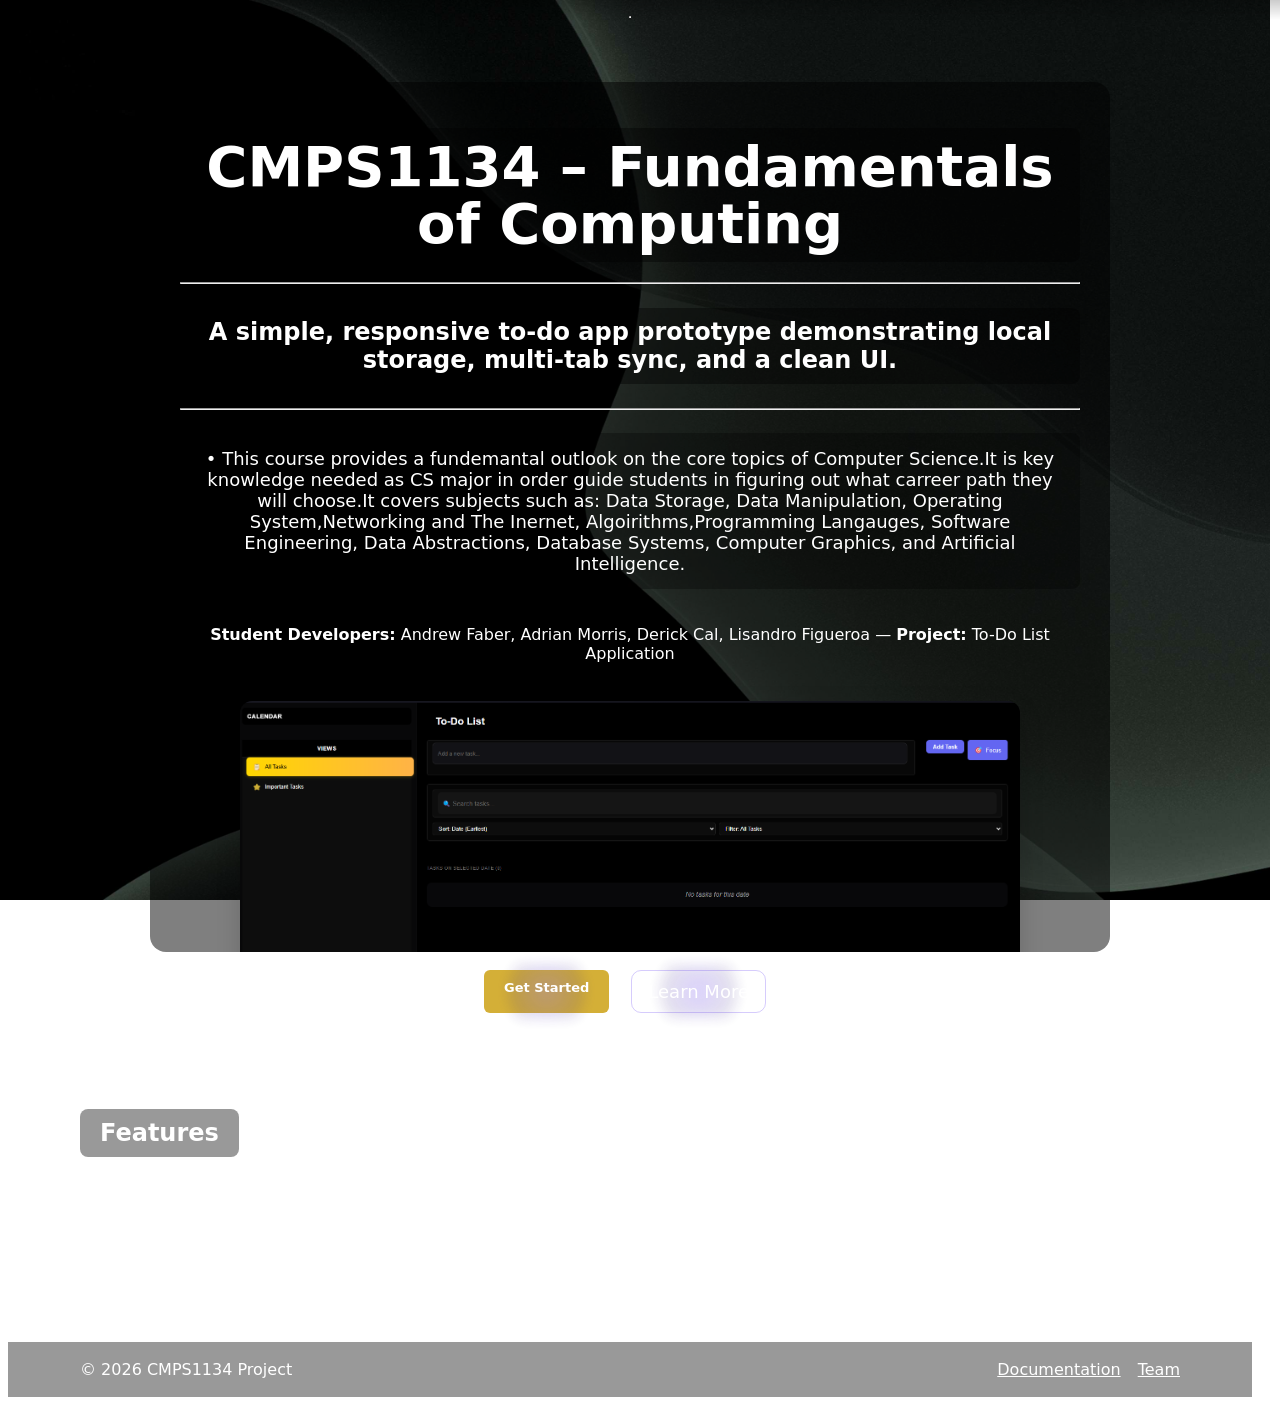
==== index.html @ 22139f08 "Add files via upload" ====
<!DOCTYPE html>
<html lang="en">
<head>
  <meta charset="UTF-8">
  <meta name="viewport" content="width=device-width, initial-scale=1.0">
  <title>CMPS1134 Final Project</title>
  <link rel="icon" href="/image/download.jpeg" type="image/icon-x">
  <link rel="stylesheet" href="css/style.css">
  <meta name="description" content="To-Do List application project — clean, responsive site layout">
</head>
<body class="page-with-footer">
  <div class="nav-trigger"></div>
  <nav>
    <a href="index.html">Home</a>
    <a href="html/team.html">Team</a>
    <a href="html/videos.html">Videos</a>
    <a href="html/docs.html">Documentation</a>
    <a href="html/todo.html">Todo List</a>
  </nav>
  <hr>

  <main>
    <section class="hero">
      <div class="hero-inner">
        <h1 class="hero-title">CMPS1134 – Fundamentals of Computing</h1><hr>
        <h2>A simple, responsive to-do app prototype demonstrating local storage, multi-tab sync, and a clean UI.</h2><hr>
        <p class="lead">
• This course provides a fundemantal outlook on the core topics of Computer Science.It is key knowledge needed as CS major in order guide students in figuring out what carreer path they will choose.It covers subjects such as: Data Storage, Data Manipulation, Operating System,Networking and The Inernet, Algoirithms,Programming Langauges, Software Engineering, Data Abstractions, Database Systems, Computer Graphics, and Artificial Intelligence.
</p>
      
        <p style="margin-top:18px;"><strong>Student Developers:</strong> Andrew Faber, Adrian Morris, Derick Cal, Lisandro
Figueroa  — <strong>Project:</strong> To-Do List Application</p>
        <img src="image/todolist.png" alt="App screenshot" class="rounded-xl drop-shadow-md" style="max-width:780px; width:90%; margin-top:22px;"/>
      </div>

      <div class="hero-ctas">
          <a href="html/todo.html" class="btn btn-primary btn-lg">Get Started</a>
          <a href="html/docs.html" class="btn btn-ghost btn-lg">Learn More</a>
        </div>
    </section>

    <section class="features">
      <div class="container-wide">
        <h2>Features</h2>
        <div class="feature-grid">
          <div class="feature">
            <h3>Persistent tasks</h3>
            <p>Tasks save locally so they stay after refresh.</p>
          </div>
          <div class="feature">
            <h3>Multi-tab sync</h3>
            <p>Changes propagate across open tabs instantly.</p>
          </div>
          <div class="feature">
            <h3>Accessible UI</h3>
            <p>Keyboard-friendly controls and clear contrast.</p>
          </div>
        </div>
      </div>
    </section>
  </main>

  <footer class="site-footer">
    <div class="container-wide footer-inner">
      <div>© <span id="year"></span> CMPS1134 Project</div>
      <div class="footer-links">
        <a href="html/docs.html">Documentation</a>
        <a href="html/team.html">Team</a>
      </div>
    </div>
  </footer>

  <script src="js/script.js"></script>
</body>
</html>
---- css/style.css ----
/* Completely hide Flatpickr month dropdown for calendar header */
.flatpickr-current-month .flatpickr-monthDropdown-months {
  display: none !important;
}
/* Hide Flatpickr month/year dropdown arrow for cleaner calendar header */
.flatpickr-current-month .flatpickr-monthDropdown-months:after,
.flatpickr-current-month .flatpickr-monthDropdown-months:before,
.flatpickr-current-month .flatpickr-monthDropdown-months svg,
.flatpickr-current-month .flatpickr-monthDropdown-months .arrowUp,
.flatpickr-current-month .flatpickr-monthDropdown-months .arrowDown {
  display: none !important;
}
@import url('https://fonts.googleapis.com/css2?family=Inter:wght@400;500;600&display=swap');

:root {
  --bg-dark: rgba(0,0,0,0.78);
  --bg-darker: rgba(10,10,10,0.62);
  --text-primary: #ffffff;
  --text-secondary: #666666;
  --accent-blue: #0037ff;
  --border-color: #222222;
  --hover-bg: rgba(255, 255, 255, 0.05);
  --accent-gold: linear-gradient(90deg, #ffd700, #ffb347);
}

/* Page background: use the project image if present. Relative path adjusted for CSS folder location */
body {
  background-image: url('../image/websitebg.jpg');
  background-size: cover;
  background-position: center center;
  background-repeat: no-repeat;
  background-attachment: fixed;
}

/* Utility: pages that include a footer should stretch so the footer sits at the bottom */
.page-with-footer {
  display: flex;
  flex-direction: column;
  min-height: 100vh;
}
.page-with-footer main {
  flex: 1 0 auto;
}
.page-with-footer .site-footer {
  margin-top: auto;
}

body {
    font-family: 'Inter', system-ui, -apple-system, BlinkMacSystemFont, 'Segoe UI', Roboto, sans-serif;
}

/* Scoped Flatpickr day rules (moved out of nested body block) */
.todo-app-scope .flatpickr-day {
  box-sizing: border-box !important;
  width: 100% !important;
  min-height: 44px !important;
  padding: 0 !important;
  font-size: 14px !important;
  color: #fff !important;
  background: transparent !important;
  border: none !important;
  border-radius: 8px !important;
  display: inline-flex !important;
  align-items: center !important;
  justify-content: center !important;
  transition: transform 0.12s ease, background-color 0.12s ease, box-shadow 0.12s ease;
}

.todo-app-scope .flatpickr-day:hover:not(.selected):not(.disabled) {
  background: rgba(255,255,255,0.02) !important;
  transform: translateY(-2px) !important;
}

.todo-app-scope .flatpickr-day.selected {
  background: linear-gradient(90deg,#4F46E5,#6366F1) !important;
  color: #fff !important;
  font-weight: 700 !important;
  box-shadow: 0 8px 24px rgba(79,70,229,0.18) !important;
}

.todo-app-scope .flatpickr-day.today {
  border: 1px solid rgba(255,190,60,0.16) !important;
  background: rgba(255,183,25,0.03) !important;
}

.todo-app-scope .flatpickr-day.today:hover {
  background: rgba(255,183,25,0.06) !important;
}

.todo-app-scope .flatpickr-day.prevMonthDay,
.todo-app-scope .flatpickr-day.nextMonthDay {
  color: #7a7a7a !important;
  opacity: 0.55 !important;
}

.todo-app-scope .flatpickr-day.disabled {
  color: var(--text-secondary) !important;
  opacity: 0.32 !important;
  cursor: not-allowed !important;
}

nav a {
  color: white;
  text-decoration: none;
  font-weight: 600;
  padding: 10px 20px;
  position: relative;
  transition: all 0.3s ease;
  border-radius: 8px;
  background: rgba(255, 255, 255, 0.05);
}

nav a:hover {
  background: rgba(255, 255, 255, 0.1);
  transform: translateY(-2px);
}

nav a.active {
  background: linear-gradient(45deg, #ffd700, #ffb347);
  color: #000;
}

/* Adjust main content to account for fixed nav */
.todo-app-scope .app {
  margin-top: 70px;
}

nav a:hover {
  transform: translateY(-2px);
}

h1, h2 {
  margin: 16px 0;
  color: white;
  padding: 10px 20px;
  background: rgba(0, 0, 0, 0.4);
  border-radius: 8px;
  display: inline-block;
}

.container {
    background-color: rgba(13, 13, 17, 0.95);
    padding: 24px 28px;
    border-radius: 12px;
    border: 1px solid rgba(255, 255, 255, 0.1);
    backdrop-filter: blur(10px);
    width: 90%;
    max-width: 800px;
    margin: 28px auto;
    text-align: center;
    box-shadow: 0 8px 32px rgba(0, 0, 0, 0.3);
}

.hero-inner {
  background-color: rgba(0, 0, 0, 0.5);
  padding: 30px;
  border-radius: 16px;
  margin: 20px auto;
  max-width: 900px;
}

.lead {
  background-color: rgba(0, 0, 0, 0.3);
  padding: 15px 20px;
  border-radius: 8px;
  margin: 15px 0;
  display: inline-block;
}

.feature {
  background-color: rgba(0, 0, 0, 0.4);
  padding: 20px;
  border-radius: 10px;
  border: 1px solid rgba(255, 255, 255, 0.1);
}

footer {
  background-color: rgba(0, 0, 0, 0.4);
  padding: 15px 0;
  margin-top: 30px;
}

/* Documentation Page Button Styles */
.docs-links {
  display: flex;
  flex-direction: column;
  gap: 12px;
  max-width: 500px;
  margin: 30px auto;
}

.coming-soon-button {
  background: linear-gradient(135deg, #6366f1 0%, #8b5cf6 100%);
  color: #fff;
  padding: 12px 24px;
  border: none;
  border-radius: 8px;
  font-size: 1.05rem;
  font-weight: 600;
  cursor: not-allowed;
  transition: all 0.3s ease;
  opacity: 0.6;
  display: flex;
  align-items: center;
  justify-content: center;
  gap: 12px;
  text-align: center;
  box-shadow: 0 4px 12px rgba(99, 102, 241, 0.2);
}

.coming-soon-button:disabled {
  opacity: 0.6;
}

.github-link-button {
  background: linear-gradient(135deg, #6366f1 0%, #8b5cf6 100%);
  color: #fff;
  padding: 12px 24px;
  border: none;
  border-radius: 8px;
  font-size: 1.05rem;
  font-weight: 600;
  cursor: pointer;
  transition: all 0.3s ease;
  display: flex;
  align-items: center;
  justify-content: center;
  gap: 12px;
  text-align: center;
  text-decoration: none;
  box-shadow: 0 4px 12px rgba(99, 102, 241, 0.2);
}

.github-link-button:hover {
  transform: translateY(-2px);
  box-shadow: 0 8px 20px rgba(99, 102, 241, 0.4);
  background: linear-gradient(135deg, #5558e3 0%, #7b4be3 100%);
}

.github-link-button:active {
  transform: translateY(0);
}

/* Layout: header / hero / features / footer similar to Wix style */
.site-header { background: transparent; padding: 18px 12px; }
.header-inner { max-width: 1100px; margin: 0 auto; display:flex; align-items:center; gap:18px; }
.logo { font-weight:800; font-size:20px; color:var(--text-primary); }
.main-nav { margin-left: auto; }
.main-nav a { margin: 0 12px; color:var(--text-primary); text-decoration:none; }
.header-cta { margin-left: 18px; }

.hero { padding: 56px 12px; text-align:center; }
.hero-inner { max-width: 900px; margin: 0 auto; }
.hero h1 { font-size: 56px; line-height:1.02; margin-bottom: 12px; color:var(--text-primary); font-weight:800; }
.hero .lead { font-size:18px; color:var(--text-primary); margin-bottom:18px; }
.hero-ctas .btn { margin-right:10px; }

/* Fastodo-like hero CTA styles */
.hero-ctas { margin-top: 18px; display:flex; gap:12px; justify-content:center; flex-wrap:wrap; }
.btn-lg { padding: 14px 20px; font-size:18px; border-radius:12px; }
.rounded-xl { border-radius: 12px; }
.drop-shadow-md { box-shadow: 0 8px 24px rgba(0,0,0,0.16); }

.container-wide { max-width:1100px; margin: 0 auto; padding: 0 12px; }
.features { padding: 24px 0 48px 0; }
.feature-grid { display:grid; grid-template-columns: repeat(auto-fit, minmax(220px,1fr)); gap:18px; margin-top:18px; }
.feature { background: rgba(255,255,255,0.02); padding:18px; border:1px solid var(--ash); border-radius:10px; }
.feature h3 { margin:0 0 8px 0; color:var(--text-primary); }
.feature p { margin:0; color:var(--text-primary); }

.about { padding: 0 0 48px 0; }

.site-footer { border-top:1px solid var(--ash); padding:18px 0; margin-top:34px; }
.footer-inner { max-width:1100px; margin:0 auto; display:flex; justify-content:space-between; align-items:center; padding: 0 12px; color:var(--text-primary); }
.footer-links a { color:var(--text-primary); margin-left:12px; }

/* Buttons */
.btn { display:inline-block; padding:10px 16px; border-radius:10px; text-decoration:none; position:relative; isolation:isolate; }
.btn-primary { background: var(--accent-1, #8b6ef5); color: #0f0f14; box-shadow: 0 0 0 0 rgba(139,110,245,0.45); border: 1px solid rgba(139,110,245,0.35); }
.btn-ghost { background:transparent; color:var(--text-0); border:1px solid rgba(139,110,245,0.35); }

/* Circular glow for primary .btn elements only (avoid applying to every <button>) */
.btn::before {
  content: '';
  position: absolute;
  inset: -6px;
  border-radius: 999px;
  background: radial-gradient(60px 60px at center, rgba(139,110,245,0.35), rgba(59,42,122,0.15) 60%, transparent 70%);
  filter: blur(6px);
  opacity: 0.9;
  z-index: -1;
  pointer-events: none;
}

/* Hover/focus intensify glow and adjust bg */
.btn:hover, .btn:focus, button:hover, button:focus {
  box-shadow: 0 0 0 2px rgba(139,110,245,0.25), 0 10px 24px rgba(59,42,122,0.35);
}
.btn-primary:hover, .btn-primary:focus { background: var(--accent-0, #6b4fd3); color: #fff; }

/* Base <button> element styling (global buttons) */
button {
  padding: 10px 16px;
  margin-left: 10px;
  border: 1px solid rgba(139,110,245,0.35);
  background-color: var(--accent-1, #8b6ef5);
  color: #0f0f14;
  border-radius: 10px;
  cursor: pointer;
  transition: background 0.2s ease, transform 120ms ease, box-shadow 0.2s ease;
}

button:hover { background-color: var(--accent-0, #6b4fd3); color:#fff; }
button:active { transform: translateY(1px); }

@media (max-width:600px) {
  .hero h1 { font-size:28px; }
  .header-inner { flex-wrap:wrap; }
  .main-nav { order:3; width:100%; text-align:center; margin-top:12px; }
  .header-cta { order:2; margin-left:0; }
}

.input-section {
  display: flex;
  justify-content: center;
  margin-bottom: 18px;
}

input[type="text"], input[type="search"] {
  width: 70%;
  padding: 10px;
  border: 1px solid var(--ash);
  border-radius: 8px;
  font-size: 15px;
  background: rgba(255,255,255,0.03);
  color: var(--text-primary);
}

button {
  padding: 10px 14px;
  margin-left: 10px;
  border: none;
  background-color: #2575fc;
  color: var(--text-primary);
  border-radius: 8px;
  cursor: pointer;
  transition: background 0.2s ease, transform 120ms ease;
}

button:hover { background-color: #1e5bd8; }

ul { list-style-type: none; padding: 0; margin: 0; }



/* Calendar Column Styles */
.calendar-section {
  background: #0D0D0D;
  padding: 0;
  border-right: 1px solid rgba(255, 255, 255, 0.1);
  width: 100px;
  display: flex;
  flex-direction: column;
  height: 100%;
  overflow-y: auto;
  position: relative;
}

/* Calendar Toggle Button */
.calendar-toggle {
  background: #161616;
  border: none;
  padding: 12px;
  color: white;
  cursor: pointer;
  display: flex;
  justify-content: space-between;
  align-items: center;
  transition: all 0.3s ease;
  width: 100%;
  margin: 0;
  font-size: 13px;
  text-align: left;
  border-bottom: 1px solid rgba(255, 255, 255, 0.1);
}

.calendar-toggle:hover {
  background: rgba(40, 40, 45, 0.95);
  border-color: rgba(255, 255, 255, 0.2);
  transform: translateY(-1px);
}

.calendar-toggle .calendar-icon {
  font-size: 1.2em;
}

#calendar-container {
  background: #161616;
  padding: 12px;
  transition: all 0.3s ease;
  opacity: 1;
  transform: translateY(0);
  max-height: 320px;
  overflow: hidden;
  margin: 0;
  border-bottom: 1px solid rgba(255, 255, 255, 0.1);
}

#calendar-container.calendar-hidden {
  max-height: 0;
  padding: 0;
  margin: 0;
  opacity: 0;
  border: none;
}

#calendar-container.calendar-hidden {
  opacity: 0;
  transform: translateY(-10px);
  max-height: 0;
  padding: 0;
  margin: 0;
  border: none;
}

.calendar-section h3 {
  color: var(--text-0);
  font-size: 18px;
  margin-bottom: 16px;
  text-align: center;
}

#calendar-container {
  background: rgba(20, 20, 25, 0.6);
  padding: 16px;
  border-radius: 12px;
  border: 1px solid rgba(255, 255, 255, 0.08);
}

#task-date {
  display: none !important;
}

/* Flatpickr Calendar Custom Styling */
.flatpickr-calendar {
  /* Modern soft card */
  background: linear-gradient(180deg, rgba(18,18,20,0.98), rgba(10,10,12,0.98)) !important;
  border: none !important;
  border-radius: 14px !important;
  box-shadow: 0 14px 40px rgba(0,0,0,0.6), inset 0 1px 0 rgba(255,255,255,0.02) !important;
  padding: 18px 16px !important;
  margin: 0;
}

#current-month-display {
  color: #fff;
  font-size: 18px;
  font-weight: 700;
  margin-bottom: 8px;
  text-align: center;
  letter-spacing: 0.6px;
}

/* subtle divider below header */
.flatpickr-calendar .calendar-divider {
  height: 1px;
  background: rgba(255,255,255,0.04);
  margin: 8px 0 12px 0;
  border-radius: 2px;
}

/* Home button styles */
.home-btn-fixed {
  position: fixed !important;
  top: 20px !important;
  right: 20px !important;
  z-index: 1000 !important;
  background: linear-gradient(45deg, #ffd700, #ffb347) !important;
  color: #000 !important;
  border: none !important;
  padding: 12px 24px !important;
  border-radius: 8px !important;
  font-weight: 600 !important;
  text-decoration: none !important;
  transition: all 0.3s ease !important;
  box-shadow: 0 4px 15px rgba(255, 215, 0, 0.3) !important;
}

.home-btn-fixed:hover {
  transform: translateY(-2px) !important;
  box-shadow: 0 6px 20px rgba(255, 215, 0, 0.4) !important;
}

/* To-do widget styles */
.todo-toggle {
  position: fixed;
  right: 18px;
  bottom: 18px;
  background: #2575fc;
  color: white;
  border: none;
  padding: 10px 14px;
  border-radius: 999px;
  box-shadow: 0 6px 18px rgba(37,117,252,0.25);
  cursor: pointer;
  z-index: 3;
}

.todo-toggle .todo-badge {
  display: inline-block;
  min-width: 20px;
  height: 20px;
  line-height: 20px;
  padding: 0 6px;
  border-radius: 999px;
  background: #e74c3c;
  color: white;
  font-size: 12px;
  font-weight: 700;
  margin-left: 8px;
  vertical-align: middle;
}

/* small nav counter for completed today */
.nav-todo-count {
  display: inline-block;
  margin-left: 6px;
  font-size: 13px;
  color: #d0f0d6; /* pale green */
  font-weight: 700;
}

.todo-modal {
  position: fixed;
  left: 50%;
  top: 50%;
  width: 360px;
  max-width: calc(100% - 40px);
  transform: translate(-50%, -48%) scale(0.98);
  opacity: 0;
  pointer-events: none;
  transition: opacity 160ms ease, transform 160ms ease;
  z-index: 3;
}

.todo-modal.open { opacity: 1; transform: translate(-50%, -50%) scale(1); pointer-events: auto; }

/* Expanded modal when opened from ribbon/nav (larger, more app-like) */
.todo-modal.expanded {
  width: 720px;
  max-width: calc(100% - 40px);
}

.todo-card {
  background: rgba(255,255,255,0.96);
  border-radius: 12px;
  box-shadow: 0 10px 30px rgba(0,0,0,0.15);
  overflow: hidden;
}

.todo-header { display:flex; align-items:center; justify-content:space-between; padding:10px 12px; border-bottom:1px solid #eee; }
.todo-header h3 { margin:0; font-size:16px; }
.todo-close { background:none; border:none; cursor:pointer; font-size:16px; }
.todo-body { padding:12px; }
.todo-body .input-section { margin-bottom:10px; }
.todo-body input { width: 65%; }
.todo-body button { margin-left:8px; }
.todo-body ul { max-height: 260px; overflow:auto; }

/* Small responsive tweaks */
@media (min-width: 900px) {
  .container { width: 420px; }
  /* enable fixed attachment on larger screens for a nicer effect when an image is present */
  body { background-attachment: fixed; }
}

@media (max-width: 768px) {
  .todo-container {
    padding: 20px;
  }
  
  .todo-input {
    font-size: 14px;
    padding: 12px;
  }
}

/* Scoped light app styles for To-Do App page only */
@import url('https://fonts.googleapis.com/css2?family=Poppins:wght@400;600&display=swap');

.todo-app {
    font-family: 'Inter', -apple-system, BlinkMacSystemFont, sans-serif;
    margin: 0;
    min-height: 100vh;
    background: #000;
    color: #fff;
    display: flex;
    overflow: hidden;
}

.app-container {
    display: flex;
    width: 100%;
    height: calc(100vh - 53px); /* Adjust for nav height */
    background: var(--bg-dark);
}

/* Calendar Section */
.calendar-section {
    width: 400px;
    background: var(--bg-darker);
    border-right: 1px solid var(--border-color);
    padding: 12px;
    display: flex;
    flex-direction: column;
    gap: 12px;
}

.calendar-section h2 {
    font-size: 14px;
    font-weight: 500;
    letter-spacing: 0.5px;
    margin: 0;
    color: var(--text-secondary);
}

/* Selected Date Display */
#selected-date-display {
    font-size: 16px;
    font-weight: 500;
    color: var(--text-primary);
    margin: 16px 0;
    padding: 0 8px;
}

.calendar-section h2 {
    font-size: 14px;
    font-weight: 600;
    color: #fff;
    margin: 0;
    padding: 12px;
    background: #000;
    letter-spacing: 0.5px;
}

.calendar-subtitle {
    font-size: 18px;
    color: rgba(255, 255, 255, 0.9);
    margin: 20px 0;
    text-align: center;
    font-weight: 600;
    padding: 12px 0;
    border-bottom: 1px solid rgba(255, 255, 255, 0.08);
}

/* Flatpickr Calendar Customization */
.flatpickr-calendar {
    background: var(--bg-dark) !important;
    border: none !important;
    box-shadow: none !important;
    width: 100% !important;
    max-width: 280px !important;
    font-family: inherit !important;
    margin: 0 auto !important;
    padding: 0 !important;
}

.flatpickr-months {
    background: var(--bg-dark) !important;
    padding: 0 !important;
    margin-bottom: 10px !important;
}

.flatpickr-month {
    height: auto !important;
    color: var(--text-primary) !important;
}

/* Hide Flatpickr's default month/year header (we use custom #current-month-display instead) */
.flatpickr-current-month {
  display: none !important;
}

/* Original styling for reference (kept but hidden) */
.flatpickr-current-month-original {
  padding: 8px 0 !important;
  display: flex !important;
  align-items: center !important;
  justify-content: center !important;
  height: auto !important;
  min-height: 34px !important;
  position: relative !important;
  text-align: center !important;
  margin: 0 30px !important; /* Add margin for arrows */
}

/* Fix month dropdown and year input positioning */
.flatpickr-current-month .flatpickr-monthDropdown-months,
.flatpickr-current-month input.cur-year {
  position: static !important;
  display: inline-block !important;
  height: auto !important;
  padding: 0 4px !important;
}

.flatpickr-current-month input.cur-year {
  width: 60px !important;
  margin-left: 5px !important;
}.flatpickr-current-month .cur-month {
    font-weight: 500 !important;
    font-size: 16px !important;
}

.flatpickr-current-month .cur-year {
    font-weight: 500 !important;
    color: var(--text-primary) !important;
}

.flatpickr-months .flatpickr-prev-month,
.flatpickr-months .flatpickr-next-month {
    top: 8px !important;
    height: auto !important;
    padding: 0 !important;
    color: var(--text-secondary) !important;
    fill: var(--text-secondary) !important;
}

.flatpickr-months .flatpickr-prev-month:hover,
.flatpickr-months .flatpickr-next-month:hover {
    color: var(--text-primary) !important;
    fill: var(--text-primary) !important;
}

.flatpickr-weekdays {
    background: var(--bg-dark) !important;
    margin-bottom: 8px !important;
  display: grid !important;
  grid-template-columns: repeat(7, 1fr) !important;
  gap: 6px !important;
  align-items: center !important;
}

.flatpickr-weekday {
    display: block !important;
    width: 100% !important;
    color: var(--text-secondary) !important;
    font-weight: 500 !important;
  font-size: 13px !important;
  background: transparent !important;
  text-align: center !important;
  padding: 6px 0 !important;
  color: rgba(200,200,210,0.8) !important;
  letter-spacing: 0.6px !important;
}

.flatpickr-weekday > span { display: block !important; }

.flatpickr-days {
  border: none !important;
  padding: 0 !important;
  display: grid !important;
  grid-template-columns: repeat(7, 1fr) !important;
  gap: 4px !important;
  width: 100% !important;
  box-sizing: border-box !important;
}

.dayContainer {
  width: 100% !important;
  display: block !important;
  box-sizing: border-box !important;
}

.flatpickr-day {
  color: var(--text-primary) !important;
  border-radius: 8px !important;
  background: transparent !important;
  border: none !important;
  width: 100% !important;
  min-height: 44px !important;
  padding: 0 !important;
  font-size: 14px !important;
  font-weight: 400 !important;
  display: inline-flex !important;
  align-items: center !important;
  justify-content: center !important;
  transition: transform 0.14s ease, background-color 0.14s ease, box-shadow 0.14s ease;
}

.flatpickr-day:hover:not(.selected):not(.disabled) {
  background: rgba(255,255,255,0.02) !important;
  transform: translateY(-2px) !important;
}

.flatpickr-day.selected {
  background: linear-gradient(90deg,#4F46E5,#6366F1) !important;
  color: #fff !important;
  font-weight: 700 !important;
  box-shadow: 0 8px 24px rgba(79,70,229,0.18) !important;
}

.flatpickr-day.today {
  border: 1px solid rgba(255,190,60,0.16) !important;
  background: rgba(255,183,25,0.03) !important;
}

.flatpickr-day.today:hover {
  background: rgba(255,183,25,0.06) !important;
}

.flatpickr-day.prevMonthDay,
.flatpickr-day.nextMonthDay {
  color: var(--text-secondary) !important;
  opacity: 0.55 !important;
}

.flatpickr-day.disabled {
  color: var(--text-secondary) !important;
  opacity: 0.32 !important;
  cursor: not-allowed !important;
}

.todo-app-scope::before {
  content: '';
  position: fixed;
  top: 0;
  left: 0;
  width: 100%;
  height: 100%;
  background: linear-gradient(135deg, #1a1a24 0%, #12121a 100%);
  z-index: -1;
  /* Purple/Black/Grey theme variables */
  --bg-0: rgba(11,11,15,0.75);   /* near-black with slight blue, semi-transparent */
  --bg-1: rgba(18,18,26,0.68);   /* deep charcoal, slightly translucent */
  --bg-2: rgba(26,26,36,0.62);   /* dark grey with purple tint, translucent */
  --text-0: #ececf1; /* light grey text */
  --muted: #a1a1b3;  /* muted grey */
  --accent-0: #6b4fd3; /* primary purple */
  --accent-1: #8b6ef5; /* lighter purple */
  --accent-2: #3b2a7a; /* dark purple for hovers */
}

.todo-app-scope .app {
  display: grid;
  grid-template-columns: 400px 1fr; /* Even wider sidebar */
  background: rgba(13, 13, 17, 0.97);
  color: var(--text-0);
  width: 98%; /* Slightly wider to use more screen space */
  max-width: 1400px;
  height: calc(100vh - 100px);
  margin: 60px auto 20px auto; /* Increased top margin for nav */
  border-radius: 20px;
  overflow: hidden;
  box-shadow: 0 12px 28px rgba(0, 0, 0, 0.5);
  backdrop-filter: blur(10px);
  position: relative;
  border: 1px solid rgba(255, 255, 255, 0.08);
}

/* subtle gold accent bar */
.todo-app-scope .app:before {
  content: '';
  position: absolute;
  top: 0; left: 0; right: 0; height: 3px;
  background: linear-gradient(90deg, #3b2a7a, #6b4fd3, #8b6ef5);
}

/* Sidebar */
.todo-app-scope .sidebar {
  background: rgba(15, 15, 20, 0.95);
  padding: 24px;
  box-sizing: border-box;
  border-right: 1px solid rgba(255, 255, 255, 0.08);
  display: flex;
  flex-direction: column;
  gap: 24px;
  width: 400px;
}

.todo-app-scope .sidebar-section {
  display: flex;
  flex-direction: column;
  gap: 8px;
}

.todo-app-scope .sidebar-section h3 {
  font-size: 13px;
  text-transform: uppercase;
  color: rgba(255, 255, 255, 0.5);
  letter-spacing: 0.5px;
  margin: 0;
}

.todo-app-scope .sidebar-link {
  display: flex;
  align-items: center;
  gap: 12px;
  padding: 10px 12px;
  border-radius: 8px;
  color: rgba(255, 255, 255, 0.8);
  text-decoration: none;
  transition: all 0.2s ease;
}

.todo-app-scope .sidebar-link:hover,
.todo-app-scope .sidebar-link.active {
  background: rgba(99, 102, 241, 0.1);
  color: rgb(99, 102, 241);
}

.todo-app-scope .sidebar h2, 
.todo-app-scope .sidebar h3 {
  color: var(--text-0);
  margin-bottom: 10px;
}

.todo-app-scope #task-date {
  width: 100%;
  padding: 10px 12px;
  border-radius: 10px;
  border: 1px solid #2a2a36;
  background: var(--bg-2);
  color: var(--text-0);
  font-size: 14px;
  margin-bottom: 8px;
  cursor: pointer;
}

.todo-app-scope #task-date:focus {
  outline: none;
  box-shadow: 0 0 0 2px rgba(139,110,245,0.45);
}

.todo-app-scope #selected-date-display {
  font-weight: 600;
  color: var(--accent-1);
  text-align: center;
  margin-bottom: 15px;
}

.todo-app-scope .task-list {
  list-style: none;
  padding: 0;
  max-height: calc(100vh - 250px);
  overflow-y: auto;
  margin: 20px 0;
  display: grid;
  gap: 12px;
}

.todo-app-scope .task-item {
  background: rgba(30, 30, 35, 0.6);
  padding: 12px;
  border-radius: 8px;
  display: flex;
  justify-content: space-between;
  align-items: center;
  border: 1px solid rgba(255, 255, 255, 0.08);
  transition: all 0.2s ease;
  backdrop-filter: blur(5px);
  gap: 8px;
}

.todo-app-scope .task-item.completed {
  opacity: 0.7;
  background: rgba(20, 20, 25, 0.4);
}

.todo-app-scope .task-item.completed .task-text {
  text-decoration: line-through;
  color: rgba(255, 255, 255, 0.6);
}

.todo-app-scope .task-actions {
  display: flex;
  gap: 8px;
  align-items: center;
}

.todo-app-scope .priority-btn {
  background: none;
  border: none;
  font-size: 1.2em;
  cursor: pointer;
  padding: 4px;
  opacity: 0.8;
  transition: all 0.2s ease;
}

.todo-app-scope .priority-btn:hover {
  opacity: 1;
  transform: scale(1.1);
}

.todo-app-scope .delete-btn {
  background: none;
  border: none;
  font-size: 1.2em;
  cursor: pointer;
  padding: 4px;
  opacity: 0.6;
  transition: all 0.2s ease;
}

.todo-app-scope .delete-btn:hover {
  opacity: 1;
  color: #ff4444;
  transform: scale(1.1);
}

.todo-app-scope .task-date {
  font-size: 0.9em;
  color: rgba(255, 255, 255, 0.6);
  min-width: 100px;
}

.todo-app-scope .no-tasks {
  text-align: center;
  padding: 20px;
  color: rgba(255, 255, 255, 0.5);
  font-style: italic;
  background: rgba(20, 20, 25, 0.4);
  border-radius: 12px;
}

.todo-app-scope #task-list li:hover {
  background: rgba(35, 35, 40, 0.8);
  transform: translateY(-1px);
  border-color: rgba(255, 255, 255, 0.12);
}

.todo-app-scope #task-list .task-content {
  display: flex;
  align-items: center;
  gap: 12px;
  flex: 1;
}

.todo-app-scope #task-list .checkbox {
  width: 20px;
  height: 20px;
  border-radius: 6px;
  border: 2px solid rgba(255, 255, 255, 0.2);
  cursor: pointer;
  transition: all 0.2s ease;
}

.todo-app-scope #task-list .checkbox.checked {
  background: rgb(99, 102, 241);
  border-color: rgb(99, 102, 241);
}

.todo-app-scope #task-list .priority {
  padding: 4px 8px;
  border-radius: 6px;
  font-size: 12px;
  font-weight: 600;
}

.todo-app-scope #task-list .priority.high {
  background: rgba(239, 68, 68, 0.2);
  color: rgb(239, 68, 68);
}

.todo-app-scope #task-list .priority.medium {
  background: rgba(245, 158, 11, 0.2);
  color: rgb(245, 158, 11);
}

.todo-app-scope #task-list .priority.low {
  background: rgba(16, 185, 129, 0.2);
  color: rgb(16, 185, 129);
}

.todo-app-scope #task-list li button {
  border: none;
  color: white;
  border-radius: 5px;
  padding: 5px 8px;
  margin-left: 5px;
  cursor: pointer;
}

.todo-app-scope button.edit {
  background: var(--accent-0);
  color: var(--text-0);
}
.todo-app-scope button.delete {
  background: #5a1c75;
  color: var(--text-0);
}

/* Main Content */
.main-content {
    flex: 1;
    padding: 24px 32px;
    overflow-y: auto;
    background: #000;
    display: flex;
    flex-direction: column;
    height: 100%;
}

.task-header {
    margin-bottom: 30px;
}

.task-header h1 {
    font-size: 20px;
    margin: 0 0 16px 0;
    font-weight: 600;
}

.task-controls {
    display: flex;
    gap: 8px;
    margin-bottom: 20px;
}

.search-box {
    flex: 1;
    display: flex;
    align-items: center;
    background: rgba(255, 255, 255, 0.03);
    border: 1px solid var(--border-color);
    border-radius: 6px;
    padding: 6px 12px;
    margin-right: 8px;
}

.task-input {
    flex: 1;
    background: none;
    border: none;
    color: var(--text-primary);
    font-size: 13px;
    padding: 6px 0;
    height: 32px;
}

.task-input::placeholder {
    color: var(--text-secondary);
}

.task-input:focus {
    outline: none;
}

.task-actions {
    display: flex;
    gap: 6px;
    align-items: center;
}

.icon-btn {
    background: none;
    border: none;
    color: var(--text-secondary);
    padding: 4px 8px;
    font-size: 16px;
    cursor: pointer;
    border-radius: 4px;
    transition: all 0.2s ease;
}

.icon-btn:hover {
    background: var(--hover-bg);
    color: var(--text-primary);
}

.add-task-btn {
    background: var(--accent-blue);
    color: white;
    border: none;
    border-radius: 6px;
    padding: 8px 16px;
    font-weight: 500;
    font-size: 13px;
    cursor: pointer;
    transition: all 0.2s ease;
    height: 32px;
    line-height: 1;
}

.add-task-btn:hover {
    background: #002ee6;
    transform: translateY(-1px);
}

.focus-link-btn {
    background: var(--primary-color, #6366f1);
    color: white;
    border: none;
    border-radius: 6px;
    padding: 8px 16px;
    font-weight: 500;
    font-size: 13px;
    cursor: pointer;
    transition: all 0.2s ease;
    height: 32px;
    line-height: 1;
    text-decoration: none;
    display: inline-flex;
    align-items: center;
    gap: 6px;
}

.focus-link-btn:hover {
    background: #4f46e5;
    transform: translateY(-1px);
    box-shadow: 0 4px 12px rgba(99, 102, 241, 0.3);
}

.focus-link-btn span {
    font-size: 16px;
}

/* Task Filter and Search Controls */
.task-filter-controls {
    display: flex;
    flex-direction: column;
    gap: 12px;
    margin-top: 12px;
    padding: 12px;
    background: rgba(255, 255, 255, 0.02);
    border: 1px solid var(--border-color);
    border-radius: 6px;
}

.search-filter {
    display: flex;
    align-items: center;
    background: rgba(255, 255, 255, 0.03);
    border: 1px solid var(--border-color);
    border-radius: 6px;
    padding: 6px 12px;
}

.task-search-input {
    flex: 1;
    background: none;
    border: none;
    color: var(--text-primary);
    font-size: 13px;
    padding: 6px 0;
    height: 32px;
}

.task-search-input::placeholder {
    color: var(--text-secondary);
}

.task-search-input:focus {
    outline: none;
}

.sort-filter-buttons {
    display: flex;
    gap: 8px;
    flex-wrap: wrap;
}

.sort-select,
.filter-select {
    flex: 1;
    min-width: 150px;
    background: rgba(255, 255, 255, 0.03);
    border: 1px solid var(--border-color);
    color: var(--text-primary);
    padding: 6px 10px;
    border-radius: 6px;
    font-size: 13px;
    cursor: pointer;
    transition: all 0.2s ease;
}

.sort-select:hover,
.filter-select:hover {
    background: rgba(255, 255, 255, 0.05);
    border-color: var(--primary-color);
}

.sort-select:focus,
.filter-select:focus {
    outline: none;
    border-color: var(--primary-color);
    box-shadow: 0 0 0 2px rgba(99, 102, 241, 0.1);
}

.sort-select option,
.filter-select option {
    background: #1a1a2e;
    color: var(--text-primary);
}

.task-count {
    font-size: 11px;
    color: var(--text-secondary);
    font-weight: 400;
    margin-left: 6px;
}

.no-tasks-message {
    padding: 20px;
    text-align: center;
    color: var(--text-secondary);
    font-size: 14px;
    background: rgba(255, 255, 255, 0.02);
    border-radius: 6px;
    border: 1px dashed var(--border-color);
}

.no-tasks-message p {
    margin: 0;
}

/* Responsive Design for Filter Controls */
@media (max-width: 768px) {
    .task-filter-controls {
        gap: 10px;
    }

    .sort-filter-buttons {
        flex-direction: column;
    }

    .sort-select,
    .filter-select {
        width: 100%;
    }
}

/* Task Sections */
.task-section {
  margin-top: 20px;
  height: 45vh;
  min-height: 220px;
  max-height: 60vh;
  overflow-y: auto;
  margin-bottom: 24px;
}

/* Remove margin-bottom from the last task section to prevent overlap */
.task-section:last-of-type {
  margin-bottom: 0;
}
.task-section h3 {
    font-size: 11px;
    color: var(--text-secondary);
    font-weight: 500;
    margin: 0 0 12px 0;
    text-transform: uppercase;
    letter-spacing: 0.5px;
    position: sticky;
    top: 0;
    background: inherit;
    padding: 8px 0;
    z-index: 1;
}

.task-list {
    list-style: none;
    padding: 0;
    margin: 0;
    display: flex;
    flex-direction: column;
    gap: 4px;
}

.task-section {
    margin-bottom: 24px;
}

/* Enhanced Views Section */
.views-section {
    margin: 0;
    position: relative;
    z-index: 10;
    background: #0D0D0D;
    padding: 0;
    transition: all 0.3s ease;
    flex: 1;
    display: flex;
    flex-direction: column;
}

.views-section h3 {
    font-size: 14px;
    font-weight: 600;
    color: #fff;
    margin: 0;
    padding: 12px;
    background: #000;
    border-bottom: 1px solid rgba(255, 255, 255, 0.1);
}

/* When calendar is hidden, allow views section to expand */
#calendar-container.calendar-hidden + #selected-date-display + .views-section {
    max-height: calc(100vh - 200px);
}

.view-links {
    display: flex;
    flex-direction: column;
    gap: 4px;
    padding-right: 4px;
}

.task-list:empty::after {
    content: 'No tasks for this date';
    color: var(--text-secondary);
    font-style: italic;
    padding: 16px;
    text-align: center;
    background: rgba(255, 255, 255, 0.02);
    border-radius: 8px;
}

/* View Links */
.views-section {
    margin-top: 24px;
}

.view-links {
    display: flex;
    flex-direction: column;
    gap: 2px;
}

.view-link {
    display: flex;
    align-items: center;
    gap: 8px;
    padding: 12px;
    color: #fff;
    background: none;
    border: none;
    width: 100%;
    text-align: left;
    transition: background-color 0.2s ease;
    cursor: pointer;
    font-size: 13px;
}

.view-link.active {
    background: #FFB700;
    color: #000;
}

.view-link:hover:not(.active) {
    background: #161616;
}

.view-link:hover {
    background: rgba(255, 255, 255, 0.05);
}

.view-link.active {
    background: var(--accent-gold);
    color: #000;
    box-shadow: 0 2px 8px rgba(255,215,0,0.2);
}

.view-icon {
    font-size: 16px;
    opacity: 0.8;
}





.task-item {
    background: rgba(255, 255, 255, 0.02);
    border: 1px solid rgba(255, 255, 255, 0.08);
    border-radius: 6px;
    padding: 8px 12px;
    display: flex;
    align-items: center;
    gap: 8px;
    transition: all 0.2s ease;
    margin-bottom: 4px;
    font-size: 13px;
}

.task-item:hover {
    background: rgba(255, 255, 255, 0.04);
    border-color: rgba(255, 255, 255, 0.12);
}

.task-item.completed {
    opacity: 0.5;
}

.task-item.completed .task-text {
    text-decoration: line-through;
    color: rgba(255, 255, 255, 0.4);
}

.task-checkbox {
  width: 22px;
  height: 22px;
  border: none;
  display: flex;
  align-items: center;
  justify-content: center;
  cursor: pointer;
  transition: all 0.3s ease;
  background: transparent;
  padding: 0;
  color: rgba(255, 255, 255, 0.3);
  position: relative;
  border-radius: 50%;
}

.task-checkbox:hover {
  color: var(--accent-blue);
  transform: scale(1.1);
  background: rgba(0, 55, 255, 0.1);
}

.task-checkbox.checked {
  color: var(--accent-blue);
}

.task-checkbox .circle-icon {
  transition: all 0.3s ease;
  transform-origin: center;
}

.task-checkbox:hover .circle-icon {
  transform: scale(1.2);
}

.task-checkbox.checked .circle-icon {
  animation: checkPop 0.3s ease forwards;
}

@keyframes checkPop {
  0% { transform: scale(0.8); }
  50% { transform: scale(1.2); }
  100% { transform: scale(1); }
}.task-text {
    flex: 1;
    color: #fff;
}

.task-date {
    color: #666;
    font-size: 13px;
}

.task-actions {
    display: flex;
    gap: 8px;
}

.task-actions button {
    background: none;
    border: none;
    color: #666;
    cursor: pointer;
    padding: 4px;
    border-radius: 4px;
    transition: all 0.2s;
    font-size: 16px;
}

.task-actions button:hover {
    background: rgba(255, 255, 255, 0.05);
    color: #fff;
}

.star-btn {
    color: #666 !important;
    font-size: 20px !important;
    padding: 8px !important;
    border-radius: 8px !important;
    transition: all 0.3s ease !important;
    background: none !important;
    border: none !important;
    cursor: pointer !important;
}

.star-btn:hover {
    color: #000 !important;
    background: var(--accent-gold) !important;
    transform: scale(1.1) !important;
    box-shadow: 0 4px 12px rgba(255,215,0,0.2) !important;
}

.star-btn.active {
    color: #ffd700 !important;
    text-shadow: 0 0 10px rgba(255,215,0,0.5) !important;
}

.task-item.important {
    border-left: 3px solid #ffd700;
    padding-left: 13px;
}

.todo-app-scope .page-header {
  display: flex;
  justify-content: space-between;
  align-items: center;
  margin-bottom: 8px;
}

.todo-app-scope .page-title {
  font-size: 24px;
  font-weight: 600;
  color: white;
  margin: 0;
}

.todo-app-scope .task-actions {
  display: flex;
  gap: 8px;
}

.todo-app-scope .icon-button {
  padding: 8px;
  border-radius: 8px;
  border: 1px solid rgba(255, 255, 255, 0.1);
  background: rgba(255, 255, 255, 0.05);
  color: white;
  cursor: pointer;
  transition: all 0.2s ease;
}

.todo-app-scope .icon-button:hover {
  background: rgba(255, 255, 255, 0.1);
  transform: translateY(-1px);
}

/* Buttons and inputs theme */
.todo-app-scope .btn.btn-primary,
.todo-app-scope #add-task {
  background: var(--accent-1);
  color: #0f0f14;
  border: 1px solid rgba(139,110,245,0.35);
}
.todo-app-scope .btn.btn-primary:hover,
.todo-app-scope #add-task:hover {
  background: var(--accent-0);
  color: #fff;
}

/* Circular glow inside todo app as well */
.todo-app-scope .btn.btn-primary::before,
.todo-app-scope #add-task::before {
  content: '';
  position: absolute;
  inset: -6px;
  border-radius: 999px;
  background: radial-gradient(60px 60px at center, rgba(139,110,245,0.4), rgba(59,42,122,0.2) 60%, transparent 70%);
  filter: blur(6px);
  opacity: 1;
  z-index: -1;
  pointer-events: none;
}

.todo-app-scope #task-input {
  background: var(--bg-2);
  border: 1px solid #2a2a36;
  color: var(--text-0);
}

.todo-app-scope h1 {
  color: white;
  margin-bottom: 20px;
  font-size: 24px;
  font-weight: 600;
}

.todo-app-scope .task-input {
  display: flex;
  gap: 10px;
  margin-bottom: 20px;
  align-items: center;
}

.todo-app-scope #task-input {
  flex: 1;
  padding: 8px 12px;
  border-radius: 8px;
  border: 1px solid rgba(255, 255, 255, 0.1);
  background: rgba(20, 20, 25, 0.8);
  color: white;
  font-size: 13px;
  transition: all 0.3s ease;
  margin-right: 6px;
}

.todo-app-scope #task-input:focus {
  outline: none;
  border-color: rgba(99, 102, 241, 0.5);
  background: rgba(25, 25, 30, 0.9);
  box-shadow: 0 0 0 3px rgba(99, 102, 241, 0.2);
}

.todo-app-scope #add-task {
  background: rgb(99, 102, 241);
  color: white;
  border: none;
  border-radius: 8px;
  padding: 8px 16px;
  cursor: pointer;
  transition: all 0.2s ease;
  font-weight: 600;
  font-size: 13px;
  min-width: 80px;
}

.todo-app-scope #add-task:hover {
  background: rgb(79, 82, 221);
  transform: translateY(-1px);
}

.todo-app-scope #add-task:hover {
  background: #0056b3;
}

.todo-app-scope #summary {
  background: rgba(18, 18, 24, 0.6);
  border-radius: 16px;
  padding: 20px;
  height: 65%;
  overflow-y: auto;
  border: 1px solid rgba(255, 255, 255, 0.08);
  backdrop-filter: blur(5px);
}

.todo-app-scope #all-tasks li {
  background: rgba(25, 25, 30, 0.6);
  margin-bottom: 10px;
  border-radius: 12px;
  padding: 16px;
  border: 1px solid rgba(255, 255, 255, 0.08);
  transition: all 0.3s ease;
}

.todo-app-scope #all-tasks li:hover {
  background: rgba(30, 30, 35, 0.8);
  transform: translateY(-1px);
}

.todo-app-scope #all-tasks li span {
  color: var(--accent-1);
}

.todo-app-scope ::-webkit-scrollbar {
  width: 8px;
}

.todo-app-scope ::-webkit-scrollbar-thumb {
  background: #ccc;
  border-radius: 5px;
}

/* Fixed Home button top-right for todo app */
.todo-app-scope .home-btn-fixed {
  position: fixed;
  top: 12px;
  right: 12px;
  z-index: 10;
}

/* Responsive layout adjustments */
/* Responsive Design */
@media (max-width: 768px) {
  .todo-app-scope {
    padding: 10px;
  }
  
  .todo-app-scope .app {
    width: 100%;
    height: calc(100vh - 20px);
    flex-direction: column;
  }
  
  .todo-app-scope .sidebar {
    width: 100%;
    height: auto;
    border-right: none;
    border-bottom: 1px solid var(--border-color);
    padding: 15px;
  }
  
  .todo-app-scope .main-content {
    padding: 15px;
  }
  
  .todo-app-scope #task-list {
    max-height: calc(100vh - 300px);
  }
  
  .todo-app-scope #task-list li {
    padding: 12px;
  }
  
  .todo-app-scope .task-input {
    flex-direction: column;
    gap: 10px;
  }
  
  .todo-app-scope #task-input {
    width: 100%;
    font-size: 16px;
    padding: 14px;
  }
  
  .todo-app-scope #add-task {
    width: 100%;
    margin: 0;
    padding: 14px;
    font-size: 16px;
  }

  .view-link {
    padding: 14px;
    margin: 4px 0;
  }
  
  .calendar-section {
    max-height: 40vh;
    overflow-y: auto;
  }
}

/* Tablet Optimization */
@media (min-width: 769px) and (max-width: 1024px) {
  .calendar-section {
    width: 280px;
  }

  .task-item {
    padding: 14px;
  }
}

/* TV Screen Optimization */
@media (min-width: 1920px) {
  :root {
    font-size: 18px;
  }

  .app-container {
    max-width: 1800px;
    margin: 0 auto;
  }

  .calendar-section {
    width: 480px;
  }

  .task-item {
    padding: 24px;
  }

  .task-input, .add-task-btn {
    padding: 16px 24px;
    font-size: 18px;
  }

  .view-link {
    padding: 16px;
    font-size: 18px;
  }

  .star-btn {
    font-size: 24px !important;
  }
}

/* Small Phone Optimization */
@media (max-width: 480px) {
  nav {
    flex-wrap: wrap;
    padding: 8px;
  }

  nav a {
    width: calc(50% - 12px);
    margin: 3px;
    padding: 10px;
    font-size: 14px;
  }

  .task-item {
    flex-direction: column;
    align-items: flex-start;
  }

  .task-actions {
    width: 100%;
    justify-content: flex-end;
    margin-top: 8px;
  }

  .calendar-section {
    padding: 12px;
  }
}

/* Enhanced Ribbon Behavior */
/* Notification System */
.notification {
    position: fixed;
    bottom: 20px;
    right: 20px;
    padding: 16px 24px;
    border-radius: 12px;
    color: white;
    font-weight: 600;
    font-size: 14px;
    z-index: 1000;
    animation: slideIn 0.3s ease-out;
    box-shadow: 0 8px 16px rgba(0, 0, 0, 0.25);
    backdrop-filter: blur(8px);
    border: 1px solid rgba(255, 255, 255, 0.1);
    display: flex;
    align-items: center;
    gap: 12px;
}

.notification.success {
    background: linear-gradient(45deg, #00c853, #69f0ae);
}

.notification.error {
    background: linear-gradient(45deg, #ff1744, #ff5252);
}

.notification.info {
    background: linear-gradient(45deg, #2196f3, #64b5f6);
}

@keyframes slideIn {
    from {
        transform: translateX(100%);
        opacity: 0;
    }
    to {
        transform: translateX(0);
        opacity: 1;
    }
}

@keyframes fadeOut {
    from {
        opacity: 1;
    }
    to {
        opacity: 0;
    }
}

/* Task Interaction Improvements */
.task-item {
    position: relative;
    overflow: hidden;
    user-select: none;
    min-height: 44px;
    animation: fadeIn 0.3s ease-out;
}

@keyframes fadeIn {
    from {
        opacity: 0;
        transform: translateY(10px);
    }
    to {
        opacity: 1;
        transform: translateY(0);
    }
}

.task-item.deleting {
    animation: fadeOut 0.3s ease-out forwards;
}

@keyframes fadeOut {
    from {
        opacity: 1;
        transform: translateY(0);
    }
    to {
        opacity: 0;
        transform: translateY(-10px);
    }
}

.task-item::before {
    content: '';
    position: absolute;
    inset: 0;
    background: linear-gradient(45deg, rgba(99, 102, 241, 0.1), transparent);
    opacity: 0;
    transition: opacity 0.2s ease;
    pointer-events: none;
}

.task-item:hover::before {
    opacity: 1;
}

.task-item.completed::after {
    content: '';
    position: absolute;
    left: 40px;
    top: 50%;
    width: calc(100% - 120px);
    height: 1px;
    background: rgba(255, 255, 255, 0.2);
    transform: scaleX(0);
    transform-origin: left;
    transition: transform 0.3s ease;
}

.task-item.completed::after {
    transform: scaleX(1);
}

/* Navigation System */
.nav-trigger {
  position: fixed;
  top: 0;
  left: 0;
  right: 0;
  height: 20px;
  z-index: 999;
  background: linear-gradient(to bottom, rgba(0,0,0,0.2), transparent);
}

nav {
  background: rgba(12,12,12,0.95);
  padding: 12px 0;
  text-align: center;
  border-bottom: 1px solid rgba(255, 255, 255, 0.15);
  display: flex;
  justify-content: center;
  gap: 12px;
  position: fixed;
  top: 0;
  left: 0;
  right: 0;
  z-index: 1000;
  backdrop-filter: blur(10px);
  opacity: 0;
  transform: translateY(-100%);
  transition: all 200ms ease-out;
  will-change: transform, opacity;
  pointer-events: none;
}

.nav-trigger:hover ~ nav,
nav:hover,
nav:focus-within {
  opacity: 1;
  transform: translateY(0);
  pointer-events: all;
}

/* Adjust content for nav */
.app-container {
  margin-top: 15px;
}

/* Golden glow on hover for primary top-level controls */
nav a:hover,
.view-link:hover,
.icon-btn:hover,
.add-task-btn:hover,
.todo-app-scope .home-btn-fixed:hover,
.star-btn:hover {
  background: linear-gradient(90deg, #ffd700, #ffb347) !important;
  color: #000 !important;
  box-shadow: 0 10px 30px rgba(255,215,0,0.16),
              0 0 40px rgba(255,215,0,0.10) inset;
  transform: translateY(-2px);
}

/* Ensure active/selected states still read well when using gold hover */
nav a.active, .view-link.active {
  background: linear-gradient(90deg, #ffd700, #ffb347);
  color: #000;
}

/* Small accessibility: increase hit area for view buttons */
.view-link {
  padding: 12px 14px;
}

/* ===== Flatpickr inline calendar overrides =====
   Fix layout conflicts caused by multiple earlier rules and ensure
   inline calendar stretches to its container, days wrap correctly,
   and month header centers. These are non-breaking, high-specificity
   overrides applied last so they take precedence. ===== */
.flatpickr-calendar.inline,
.todo-app-scope .flatpickr-calendar.inline {
  position: static !important;
  transform: none !important;
  display: block !important;
  width: 100% !important;
  max-width: none !important;
  margin: 0 !important;
  padding: 0 !important;
  box-sizing: border-box !important;
  overflow: visible !important;
  background: transparent !important;
  border: none !important;
  box-shadow: none !important;
}

.flatpickr-calendar {
  font-family: inherit !important;
}

.flatpickr-months {
  background: transparent !important;
  padding: 0 !important;
  margin-bottom: 8px !important;
}

.flatpickr-month {
  height: 34px !important;
  background: transparent !important;
}

.flatpickr-current-month {
  font-size: 14px !important;
  padding: 0 !important;
}

.flatpickr-weekdays {
  background: transparent !important;
  margin-bottom: 8px !important;
}

.flatpickr-weekday {
  font-size: 12px !important;
  color: #666 !important;
  font-weight: normal !important;
  background: transparent !important;
}

.flatpickr-days {
  border: none !important;
  padding: 0 !important;
}

.dayContainer {
  padding: 0 !important;
  gap: 4px !important;
}

.flatpickr-months {
  display: flex !important;
  align-items: center !important;
  justify-content: center !important;
  gap: 8px !important;
  padding: 6px 0 !important;
}

.flatpickr-days {
  display: grid !important;
  grid-template-columns: repeat(7, 1fr) !important;
  gap: 4px !important;
  padding: 0 !important;
  box-sizing: border-box !important;
}

.flatpickr-days .dayContainer {
  display: contents !important;
}

.flatpickr-day {
  box-sizing: border-box !important;
  padding: 0 !important;
  height: 36px !important;
  line-height: 36px !important;
  font-size: 13px !important;
  color: #fff !important;
  background: transparent !important;
  border: none !important;
  border-radius: 6px !important;
  display: inline-flex !important;
  align-items: center !important;
  justify-content: center !important;
}

.flatpickr-day.selected {
  background: #FFB700 !important;
  color: #000 !important;
  font-weight: 600 !important;
}

.flatpickr-day:hover:not(.selected) {
  background: #161616 !important;
}

.flatpickr-day.today {
  border: none !important;
  background: #161616 !important;
  color: #fff !important;
  font-weight: 600 !important;
}

.flatpickr-day.prevMonthDay,
.flatpickr-day.nextMonthDay {
  color: #666 !important;
}

/* If multiple months are shown, ensure they flow side-by-side nicely */
.flatpickr-months .flatpickr-month {
  min-width: 180px !important;
}

/* constrain calendar container in sidebar so calendar doesn't expand too wide */
.todo-app-scope #calendar-container {
  max-width: none;
}

/* keep arrow SVGs vertically centered */
.flatpickr-months .flatpickr-prev-month,
.flatpickr-months .flatpickr-next-month {
  display: flex !important;
  align-items: center !important;
  justify-content: center !important;
}

/* Focus styles for keyboard navigation */
.flatpickr-day:focus {
  outline: 2px solid var(--accent-blue, #0037ff) !important;
  outline-offset: -2px !important;
}

.flatpickr-weekday:focus {
  outline: 2px solid var(--accent-blue, #0037ff) !important;
  outline-offset: -2px !important;
}

/* Responsive: reduce gap and height on screens narrower than 480px */
@media (max-width: 480px) {
  .flatpickr-days {
    gap: 2px !important;
    padding: 4px !important;
  }
  
  .flatpickr-day {
    height: 28px !important;
    line-height: 28px !important;
    font-size: 12px !important;
    margin: 1px !important;
  }
  
  .flatpickr-weekday {
    font-size: 11px !important;
    height: 24px !important;
    line-height: 24px !important;
  }
  
  .flatpickr-months .flatpickr-month {
    min-width: 140px !important;
  }
}

/* Responsive: adjust for medium screens (480px - 768px) */
@media (max-width: 768px) {
  .flatpickr-days {
    gap: 3px !important;
  }
  
  .flatpickr-day {
    height: 32px !important;
    line-height: 32px !important;
    font-size: 12px !important;
  }
}

/* End overrides */

/* === Final calendar polish overrides (high specificity to override earlier rules) === */
:root {
  --accent-gold-start: #ffd700;
  --accent-gold-end: #ffb347;
  --selected-gradient: linear-gradient(90deg, var(--accent-gold-start), var(--accent-gold-end));
  --today-glow: rgba(255,183,25,0.12);
}

/* Use a scoped selector to ensure these rules override previous flatpickr definitions */
.todo-app-scope .flatpickr-day.selected {
  background: var(--selected-gradient) !important;
  color: #000 !important;
  font-weight: 700 !important;
  /* simplified shadow for better parser compatibility */
  box-shadow: 0 10px 30px rgba(255,183,25,0.14) !important;
  border: 1px solid rgba(0,0,0,0.06) !important;
  transform: translateY(-3px) !important;
}

.todo-app-scope .flatpickr-day.today {
  background: rgba(255,183,25,0.03) !important;
  box-shadow: 0 6px 20px var(--today-glow) !important;
  border-radius: 10px !important;
  border: 1px solid rgba(255,190,60,0.18) !important;
  color: #fff !important;
  font-weight: 600 !important;
}

.todo-app-scope .flatpickr-days .flatpickr-day {
  min-height: 46px !important;
  height: 46px !important;
  line-height: 46px !important;
  border-radius: 10px !important;
}

/* Slightly reduce outer gaps for a tighter grid similar to the screenshot */
.todo-app-scope .flatpickr-days {
  gap: 6px !important;
}

/* Make weekdays clearer and centered */
.todo-app-scope .flatpickr-weekday {
  color: rgba(220,220,230,0.75) !important;
  font-weight: 600 !important;
}

/* Ensure divider styling (already present above) applies within the todo-app scope */
.todo-app-scope .flatpickr-calendar .calendar-divider {
  background: rgba(255,255,255,0.03) !important;
  margin: 10px 0 12px 0 !important;
}

/* Small-screen tweak to keep day cells tappable but compact */
@media (max-width: 480px) {
  .todo-app-scope .flatpickr-days .flatpickr-day { height: 34px !important; line-height:34px !important; }
}

/* Calendar layout: unified weekday headers and day grid for consistent alignment */
.todo-app-scope .flatpickr-weekdays {
  display: grid !important;
  grid-template-columns: repeat(7, 46px) !important;
  gap: 6px !important;
  padding: 0 6px !important;
  justify-content: center !important;
  margin-bottom: 8px !important;
}

.todo-app-scope .flatpickr-weekday {
  width: 46px !important;
  text-align: center !important;
  padding: 2px 0 !important;
  font-weight: 600 !important;
  font-size: 13px !important;
  color: rgba(255,255,255,0.78) !important;
}

/* Two-letter weekday labels for compact, even spacing */
.todo-app-scope .flatpickr-weekday:nth-child(1)::after { content: 'Su'; }
.todo-app-scope .flatpickr-weekday:nth-child(2)::after { content: 'Mo'; }
.todo-app-scope .flatpickr-weekday:nth-child(3)::after { content: 'Tu'; }
.todo-app-scope .flatpickr-weekday:nth-child(4)::after { content: 'We'; }
.todo-app-scope .flatpickr-weekday:nth-child(5)::after { content: 'Th'; }
.todo-app-scope .flatpickr-weekday:nth-child(6)::after { content: 'Fr'; }
.todo-app-scope .flatpickr-weekday:nth-child(7)::after { content: 'Sa'; }
.todo-app-scope .flatpickr-weekday > span { display: none !important; }

/* Day grid: fixed column widths to match weekday headers, centered */
.todo-app-scope .flatpickr-days {
  display: grid !important;
  grid-template-columns: repeat(7, 46px) !important;
  gap: 6px !important;
  justify-content: center !important;
  padding: 6px !important;
}

.todo-app-scope .flatpickr-day {
  width: 46px !important;
  height: 46px !important;
  display: flex !important;
  align-items: center !important;
  justify-content: center !important;
  border-radius: 8px !important;
  box-sizing: border-box !important;
  margin: 0 !important;
}

@media (max-width: 480px) {
  .todo-app-scope .flatpickr-weekdays,
  .todo-app-scope .flatpickr-days { grid-template-columns: repeat(7, 38px) !important; gap: 6px !important; }
  .todo-app-scope .flatpickr-day,
  .todo-app-scope .flatpickr-weekday { width: 38px !important; height: 38px !important; font-size:12px !important; }
}

/* Ensure month navigation controls remain visible regardless of selection state */
.todo-app-scope .flatpickr-months .flatpickr-prev-month,
.todo-app-scope .flatpickr-months .flatpickr-next-month {
  display: flex !important;
  visibility: visible !important;
  opacity: 1 !important;
  align-items: center !important;
  justify-content: center !important;
  width: 36px !important;
  height: 36px !important;
  border-radius: 8px !important;
  color: rgba(200,200,210,0.9) !important;
  background: transparent !important;
  transition: background-color 0.12s ease, transform 0.12s ease !important;
  z-index: 10 !important;
}

.todo-app-scope .flatpickr-months .flatpickr-prev-month:hover,
.todo-app-scope .flatpickr-months .flatpickr-next-month:hover {
  background: rgba(255,255,255,0.03) !important;
  transform: translateY(-2px) !important;
}

/* If the custom header (#current-month-display) is present, keep the nav arrows visible beside it */
.todo-app-scope #current-month-display {
  display: block !important;
}

/* Date Picker Section */
.date-picker-section {
  background: transparent;
  padding: 18px 0 28px;
  color: #e6eef2;
}

.date-picker-container {
  max-width: 820px;
  margin: 0 auto;
  background: #0f1113;
  padding: 16px;
  border-radius: 8px;
  box-shadow: 0 6px 20px rgba(3,6,8,0.6);
}

.date-picker-container h2 {
  margin: 0 0 16px 0;
  color: #fff;
  font-size: 15px;
}

.date-picker-inputs {
  display: flex;
  gap: 20px;
  flex-wrap: wrap;
  align-items: flex-end;
}

.input-group {
  display: flex;
  flex-direction: column;
  gap: 6px;
}

.input-group label {
  font-size: 13px;
  color: #9aa0a6;
  font-weight: 500;
}

.input-group input {
  padding: 10px 12px;
  background: #1a1a1f;
  border: 1px solid #333;
  border-radius: 6px;
  color: #fff;
  font-size: 14px;
  min-width: 150px;
}

.input-group input:focus {
  outline: none;
  border-color: #9ee37a;
  box-shadow: 0 0 0 2px rgba(158, 227, 122, 0.2);
}

#selected-date-output {
  color: #9ee37a;
  font-weight: 600;
  font-size: 14px;
  min-height: 20px;
}

@media (max-width: 640px) {
  .date-picker-inputs {
    flex-direction: column;
    gap: 12px;
  }
  .input-group input {
    min-width: 100%;
  }
}

/* Date Picker for Todo App Sidebar */
.date-picker-section-sidebar {
  padding: 12px 0;
  border-top: 1px solid rgba(255, 255, 255, 0.1);
  border-bottom: 1px solid rgba(255, 255, 255, 0.1);
  margin: 12px 0;
}

.date-picker-section-sidebar h3 {
  font-size: 12px;
  font-weight: 600;
  color: #ccc;
  margin: 0 0 12px 0;
  padding: 0;
  text-transform: uppercase;
  letter-spacing: 0.5px;
}

.date-picker-inputs-sidebar {
  display: flex;
  flex-direction: column;
  gap: 10px;
}

.input-group-sidebar {
  display: flex;
  flex-direction: column;
  gap: 4px;
}

.input-group-sidebar label {
  font-size: 12px;
  color: #999;
  font-weight: 500;
}

.input-group-sidebar input {
  padding: 8px 10px;
  background: #1a1a1f;
  border: 1px solid #333;
  border-radius: 6px;
  color: #fff;
  font-size: 13px;
}

.input-group-sidebar input:focus {
  outline: none;
  border-color: #9ee37a;
  box-shadow: 0 0 0 2px rgba(158, 227, 122, 0.15);
}

/* Ensure text is white on non-todo pages */
body:not(.todo-app) {
  color: #ffffff;
}

body:not(.todo-app) h1,
body:not(.todo-app) h2,
body:not(.todo-app) h3,
body:not(.todo-app) h4,
body:not(.todo-app) h5,
body:not(.todo-app) h6,
body:not(.todo-app) p,
body:not(.todo-app) span,
body:not(.todo-app) a,
body:not(.todo-app) li,
body:not(.todo-app) div,
body:not(.todo-app) main,
body:not(.todo-app) section,
body:not(.todo-app) article {
  color: #ffffff !important;
}

body:not(.todo-app) a:hover {
  color: #ffffff;
}

/* ===== SCROLLING CSS ===== */
/* Enhanced Scrolling and Container Management */
html, body {
    overflow-x: hidden;
    min-height: 100vh;
    scrollbar-gutter: stable;
}

body {
    overflow-y: auto;
    overflow-x: hidden;
}

.app-container {
    overflow: hidden;
    position: relative;
}

.main-content {
    overflow: auto;
    scrollbar-gutter: stable;
    padding: 20px 24px;
}

.task-section {
    overflow: visible;
    margin-bottom: 24px;
}

.task-list {
    overflow-x: auto;
    overflow-y: auto;
    min-width: min-content;
    padding-bottom: 8px;
}

.task-item {
    min-width: max-content;
    display: grid;
    grid-template-columns: auto 1fr auto auto;
    gap: 12px;
    align-items: center;
}

.container {
    max-height: 90vh;
    overflow-y: auto;
    overflow-x: hidden;
}

::-webkit-scrollbar {
    width: 12px;
    height: 12px;
}

::-webkit-scrollbar-track {
    background: rgba(255, 255, 255, 0.05);
    border-radius: 4px;
}

::-webkit-scrollbar-thumb {
    background: rgba(255, 255, 255, 0.2);
    border-radius: 4px;
    border: 2px solid transparent;
    background-clip: padding-box;
}

::-webkit-scrollbar-thumb:hover {
    background: rgba(255, 255, 255, 0.3);
    border: 2px solid transparent;
    background-clip: padding-box;
}

::-webkit-scrollbar-corner {
    background: transparent;
}

* {
    scrollbar-width: thin;
    scrollbar-color: rgba(255, 255, 255, 0.2) rgba(255, 255, 255, 0.05);
}

.container, 
.hero-inner, 
.feature,
.todo-app-scope #summary {
    overflow-y: auto;
    max-height: 90vh;
}

.container-wide,
.feature-grid,
.hero,
.site-header {
    overflow-x: hidden;
}

@media (max-width: 768px) {
    body {
        overflow-y: auto;
        -webkit-overflow-scrolling: touch;
    }
    
    .container {
        max-height: none;
    }
    
    .todo-app-scope #summary {
        max-height: 70vh;
    }
}

/* ===== NAV-FIXES CSS ===== */
/* Hide scrollbar for navigation */
nav::-webkit-scrollbar {
    display: none;
}

/* Allow dropdowns to overflow the fixed nav */
nav {
    overflow-y: visible !important;
}

/* Navigation links */
nav a {
    white-space: nowrap;
    min-width: fit-content;
    position: relative;
    overflow: visible;
}

/* Dropdown container */
nav .dropdown {
    position: relative;
    display: inline-block;
}

/* Dropdown content */
nav .dropdown-content {
    display: none;
    position: absolute;
    top: 100%;
    left: 0;
    min-width: 160px;
    background: rgba(18, 18, 24, 0.95);
    border: 1px solid rgba(255, 255, 255, 0.1);
    border-radius: 8px;
    box-shadow: 0 8px 16px rgba(0, 0, 0, 0.3);
    z-index: 1001;
    backdrop-filter: blur(10px);
    margin-top: 8px;
}

/* Show dropdown on hover */
nav .dropdown:hover .dropdown-content {
    display: block;
    animation: fadeInDown 0.2s ease-out;
}

/* Make dropdown accessible via keyboard */
nav .dropdown:focus-within .dropdown-content {
    display: block;
    animation: fadeInDown 0.2s ease-out;
}

/* Show dropdown when toggled via JS by adding .open */
nav .dropdown.open .dropdown-content {
    display: block;
    animation: fadeInDown 0.18s ease-out;
}

/* Make the dropdown toggle visually interactive when used as a button */
nav .dropdown > a[role="button"] {
    cursor: pointer;
}

/* Dropdown links */
nav .dropdown-content a {
    display: block;
    padding: 12px 16px;
    text-decoration: none;
    color: white;
    transition: all 0.2s ease;
}

nav .dropdown-content a:hover {
    background: linear-gradient(90deg, #ffd700, #ffb347);
    color: #000;
}

/* Dropdown animation */
@keyframes fadeInDown {
    from {
        opacity: 0;
        transform: translateY(-10px);
    }
    to {
        opacity: 1;
        transform: translateY(0);
    }
}

/* Active dropdown item */
nav .dropdown-content a.active {
    background: linear-gradient(90deg, #ffd700, #ffb347);
    color: #000;
}

/* ===== TEAM PAGE STYLES ===== */
/* Team member grid layout */
main.container {
    display: grid;
    grid-template-columns: repeat(2, 1fr);
    gap: 20px;
    align-items: start;
    width: 100%;
    max-width: 100%;
    margin: 0;
    padding: 20px 12px;
}

main.container h2 {
    grid-column: 1 / -1;
}

.team-member {
    display: flex;
    flex-direction: column;
    align-items: center;
    text-align: center;
    background: rgba(255, 255, 255, 0.05);
    padding: 15px;
    border-radius: 10px;
    border: 1px solid rgba(255, 255, 255, 0.1);
    transition: all 0.3s ease;
}

.team-member:hover {
    background: rgba(255, 255, 255, 0.08);
    border-color: rgba(255, 255, 255, 0.2);
    transform: translateY(-4px);
}

.team-member img {
    width: 120px;
    height: 120px;
    border-radius: 50%;
    object-fit: cover;
    margin-bottom: 10px;
    border: 2px solid rgba(255, 255, 255, 0.2);
}

.team-member p {
    margin: 0;
    font-size: 13px;
    line-height: 1.6;
    color: #e0e0e0;
}

.team-member strong {
    display: block;
    font-size: 14px;
    margin-bottom: 6px;
    color: #ffffff;
}

@media (max-width: 768px) {
    main.container {
        grid-template-columns: repeat(2, 1fr);
        gap: 15px;
    }
    
    .team-member {
        padding: 10px;
    }
    
    .team-member img {
        width: 100px;
        height: 100px;
    }
}

@media (max-width: 480px) {
    main.container {
        grid-template-columns: 1fr;
    }
}

/* === MODAL STYLES === */
.modal {
    display: none;
    position: fixed;
    top: 0;
    left: 0;
    width: 100%;
    height: 100%;
    background: rgba(0, 0, 0, 0.7);
    z-index: 2000;
    align-items: center;
    justify-content: center;
}

.modal.open {
    display: flex;
}

.modal-content {
    background: #1a1a2e;
    border: 1px solid rgba(255, 255, 255, 0.1);
    border-radius: 12px;
    max-width: 500px;
    width: 90%;
    max-height: 90vh;
    overflow-y: auto;
    box-shadow: 0 10px 40px rgba(0, 0, 0, 0.5);
}

.modal-header {
    display: flex;
    justify-content: space-between;
    align-items: center;
    padding: 20px;
    border-bottom: 1px solid rgba(255, 255, 255, 0.1);
}

.modal-header h2 {
    margin: 0;
    font-size: 18px;
    color: #888888;
}

.modal-close {
    background: none;
    border: none;
    color: #888;
    font-size: 28px;
    cursor: pointer;
    padding: 0;
    width: 30px;
    height: 30px;
    display: flex;
    align-items: center;
    justify-content: center;
    transition: color 0.2s;
}

.modal-close:hover {
    color: #aaaaaa;
}

.modal-body {
    padding: 20px;
}

.modal-footer {
    display: flex;
    gap: 10px;
    padding: 20px;
    border-top: 1px solid rgba(255, 255, 255, 0.1);
    justify-content: flex-end;
}

.form-group {
    margin-bottom: 16px;
}

.form-group label {
    display: block;
    margin-bottom: 6px;
    font-size: 13px;
    color: #888;
    text-transform: uppercase;
    letter-spacing: 0.5px;
    font-weight: 500;
}

.form-input {
    width: 100%;
    padding: 8px 12px;
    background: rgba(255, 255, 255, 0.05);
    border: 1px solid rgba(255, 255, 255, 0.1);
    border-radius: 6px;
    color: #888888;
    font-size: 14px;
    font-family: inherit;
    transition: all 0.2s;
}

.form-input:focus {
    outline: none;
    background: rgba(255, 255, 255, 0.08);
    border-color: #d4af37;
    color: #aaaaaa;
}

.reminder-inputs {
    display: flex;
    flex-direction: column;
    gap: 12px;
    padding: 12px;
    background: rgba(255, 255, 255, 0.02);
    border: 1px solid var(--border-color);
    border-radius: 6px;
    margin-bottom: 12px;
}

.reminder-input-group {
    display: flex;
    flex-direction: column;
    gap: 6px;
}

.input-label {
    font-size: 12px;
    color: var(--text-secondary);
    font-weight: 500;
    text-transform: uppercase;
    letter-spacing: 0.5px;
}

.reminder-input {
    padding: 8px 12px;
    border: 1px solid var(--border-color);
    border-radius: 6px;
    background: rgba(255, 255, 255, 0.03);
    color: var(--text-primary);
    font-size: 13px;
    transition: all 0.2s ease;
}

.reminder-input:focus {
    outline: none;
    background: rgba(255, 255, 255, 0.08);
    border-color: var(--accent-blue);
}

.reminder-options {
    display: grid;
    grid-template-columns: 1fr 1fr;
    gap: 12px;
}

.reminder-select {
    padding: 8px 12px;
    border: 1px solid var(--border-color);
    border-radius: 6px;
    background: rgba(255, 255, 255, 0.03);
    color: var(--text-primary);
    font-size: 13px;
    cursor: pointer;
    transition: all 0.2s ease;
}

.reminder-select:hover {
    background: rgba(255, 255, 255, 0.05);
}

.reminder-select:focus {
    outline: none;
    background: rgba(255, 255, 255, 0.08);
    border-color: var(--accent-blue);
}

.reminder-select option {
    background: #1a1a2e;
    color: var(--text-primary);
}

.reminder-actions {
    display: flex;
    gap: 8px;
    margin-top: 12px;
}

.reminder-section {
    display: flex;
    flex-direction: column;
}

.form-btn {
    padding: 8px 16px;
    background: var(--accent-blue);
    color: white;
    border: none;
    border-radius: 6px;
    font-weight: 600;
    cursor: pointer;
    transition: all 0.2s;
    font-size: 12px;
    white-space: nowrap;
    flex: 1;
}

.form-btn:hover {
    background: #0030cc;
    transform: translateY(-2px);
    box-shadow: 0 4px 12px rgba(0, 55, 255, 0.2);
}

.form-btn.btn-secondary {
    background: rgba(255, 255, 255, 0.1);
    color: var(--text-secondary);
}

.form-btn.btn-secondary:hover {
    background: rgba(255, 255, 255, 0.15);
    box-shadow: 0 4px 12px rgba(255, 255, 255, 0.1);
}

.reminder-display {
    margin-top: 12px;
    padding: 12px;
    background: rgba(255, 255, 255, 0.03);
    border: 1px solid var(--border-color);
    border-radius: 6px;
    font-size: 13px;
}

.reminder-set {
    display: flex;
    justify-content: space-between;
    align-items: center;
    color: #88dd00;
}

.reminder-set strong {
    font-weight: 600;
    margin-right: 8px;
}

.reminder-info {
    flex: 1;
}

.reminder-frequency,
.reminder-notification {
    font-size: 11px;
    color: var(--text-secondary);
    margin-top: 4px;
}

.btn-clear {
    padding: 6px 12px;
    background: #d4af37;
    color: #000;
    border: none;
    border-radius: 4px;
    cursor: pointer;
    font-size: 11px;
    font-weight: 600;
    transition: all 0.2s;
}

.btn-clear:hover {
    background: #e0bc47;
}

.btn-primary, .btn-secondary {
    padding: 10px 20px;
    border: none;
    border-radius: 6px;
    font-weight: 600;
    cursor: pointer;
    font-size: 13px;
    transition: all 0.2s;
}

.btn-primary {
    background: #d4af37;
    color: #000;
}

.btn-primary:hover {
    background: #e0bc47;
    transform: translateY(-2px);
}

.btn-secondary {
    background: rgba(255, 255, 255, 0.1);
    color: #ffffff;
}

.btn-secondary:hover {
    background: rgba(255, 255, 255, 0.15);
}

/* === TEXT STYLE CLASSES === */
.text-bold {
    font-weight: 700 !important;
}

.text-italic {
    font-style: italic !important;
}

.text-underline {
    text-decoration-line: underline !important;
}

.text-strikethrough {
    text-decoration-line: line-through !important;
    color: #888 !important;
}

/* Combinations of text-underline and text-strikethrough */
.text-underline.text-strikethrough {
    text-decoration-line: underline line-through !important;
}

/* === EDIT BUTTON === */
.edit-btn {
    background: none;
    border: none;
    color: #888;
    cursor: pointer;
    font-size: 14px;
    padding: 4px 8px;
    transition: all 0.2s;
    display: inline-flex;
    align-items: center;
    justify-content: center;
}

.edit-btn:hover {
    color: #d4af37;
    transform: scale(1.1);
}

/* === NOTIFICATION REMINDER STYLE === */
.notification-reminder {
    background: linear-gradient(135deg, #88dd00 0%, #6ab800 100%) !important;
    color: #000 !important;
}

.notification-reminder strong {
    color: #000;
}

/* === TEXT STYLE TOOLBAR === */
.text-style-toolbar {
    display: flex;
    gap: 8px;
    flex-wrap: wrap;
    padding: 8px;
    background: rgba(255, 255, 255, 0.03);
    border: 1px solid rgba(255, 255, 255, 0.1);
    border-radius: 6px;
}

.style-btn {
    padding: 6px 12px;
    background: rgba(255, 255, 255, 0.05);
    border: 1px solid rgba(255, 255, 255, 0.15);
    border-radius: 4px;
    color: #888888;
    cursor: pointer;
    font-size: 13px;
    font-weight: 600;
    transition: all 0.2s;
    min-width: 40px;
}

.style-btn:hover {
    background: rgba(255, 255, 255, 0.1);
    border-color: rgba(255, 255, 255, 0.3);
    color: #aaaaaa;
}

.style-btn.active {
    background: #d4af37;
    border-color: #d4af37;
    color: #000;
    box-shadow: 0 0 12px rgba(212, 175, 55, 0.4) inset, 0 4px 8px rgba(212, 175, 55, 0.2);
    font-weight: 700;
}

.style-btn.active:hover {
    background: #e0bc47;
    box-shadow: 0 0 16px rgba(224, 188, 71, 0.5) inset, 0 6px 12px rgba(224, 188, 71, 0.3);
}

.style-btn strong,
.style-btn em,
.style-btn u,
.style-btn s {
    font-size: 13px;
}

/* === LOADING AND VISUAL FEEDBACK === */
.loading {
    opacity: 0.6;
    pointer-events: none;
}

.loading::after {
    content: '';
    display: inline-block;
    width: 16px;
    height: 16px;
    margin-left: 8px;
    border: 2px solid rgba(255, 255, 255, 0.3);
    border-radius: 50%;
    border-top-color: #fff;
    animation: spin 0.8s linear infinite;
}

@keyframes spin {
    to { transform: rotate(360deg); }
}

.style-indicator {
    display: inline-flex;
    gap: 4px;
    margin-top: 8px;
    font-size: 11px;
    color: #666;
}

.style-tag {
    background: rgba(212, 175, 55, 0.2);
    border: 1px solid #d4af37;
    border-radius: 4px;
    padding: 2px 8px;
    color: #d4af37;
    font-weight: 500;
}
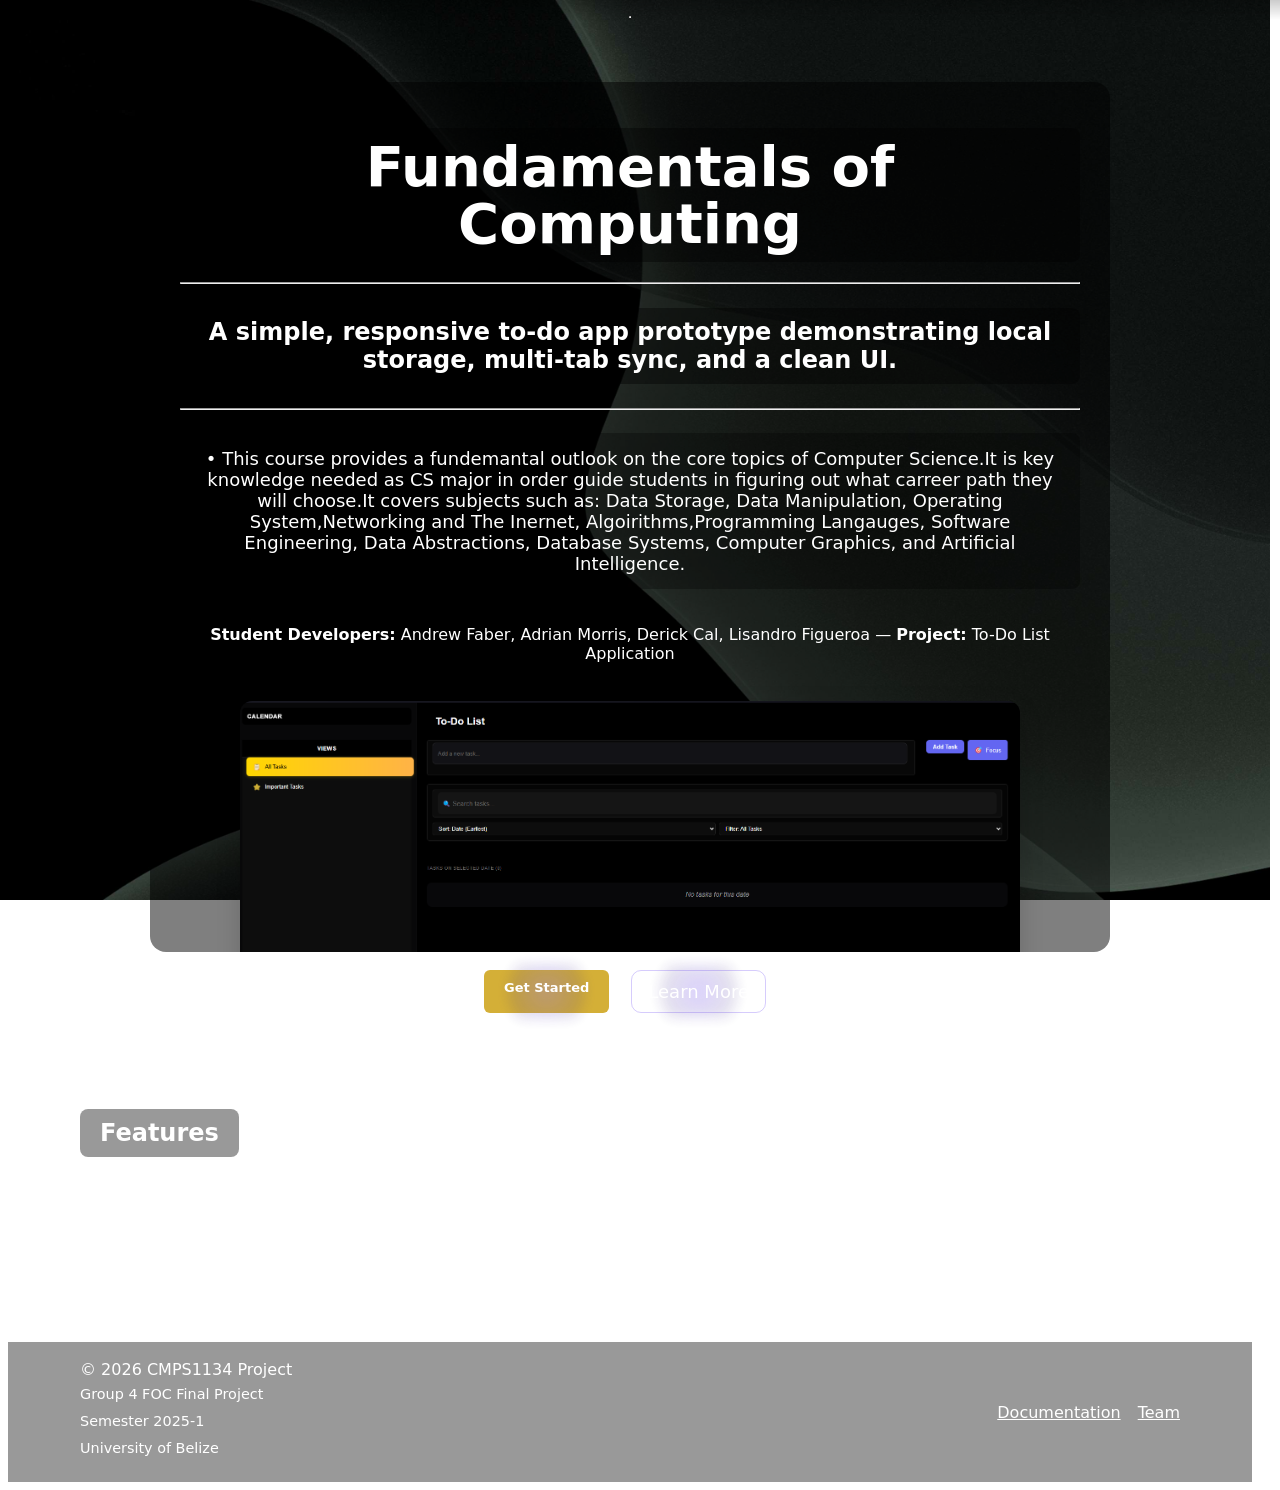
==== commit 1153b5e3: "Add files via upload" ====
--- a/index.html
+++ b/index.html
@@ -22,7 +22,7 @@
   <main>
     <section class="hero">
       <div class="hero-inner">
-        <h1 class="hero-title">CMPS1134 – Fundamentals of Computing</h1><hr>
+        <h1 class="hero-title">Fundamentals of Computing</h1><hr>
         <h2>A simple, responsive to-do app prototype demonstrating local storage, multi-tab sync, and a clean UI.</h2><hr>
         <p class="lead">
 • This course provides a fundemantal outlook on the core topics of Computer Science.It is key knowledge needed as CS major in order guide students in figuring out what carreer path they will choose.It covers subjects such as: Data Storage, Data Manipulation, Operating System,Networking and The Inernet, Algoirithms,Programming Langauges, Software Engineering, Data Abstractions, Database Systems, Computer Graphics, and Artificial Intelligence.
@@ -62,7 +62,14 @@
 
   <footer class="site-footer">
     <div class="container-wide footer-inner">
-      <div>© <span id="year"></span> CMPS1134 Project</div>
+      <div>
+        <div>© <span id="year"></span> CMPS1134 Project</div>
+        <div class="footer-info">
+          <p>Group 4 FOC Final Project</p>
+          <p>Semester 2025-1</p>
+          <p>University of Belize</p>
+        </div>
+      </div>
       <div class="footer-links">
         <a href="html/docs.html">Documentation</a>
         <a href="html/team.html">Team</a>
--- a/css/style.css
+++ b/css/style.css
@@ -241,6 +241,258 @@
   transform: translateY(0);
 }
 
+.doc-link-button {
+  background: linear-gradient(135deg, #6366f1 0%, #8b5cf6 100%);
+  color: #fff;
+  padding: 12px 24px;
+  border: none;
+  border-radius: 8px;
+  font-size: 1.05rem;
+  font-weight: 600;
+  cursor: pointer;
+  transition: all 0.3s ease;
+  display: flex;
+  align-items: center;
+  justify-content: center;
+  gap: 12px;
+  text-align: center;
+  text-decoration: none;
+  box-shadow: 0 4px 12px rgba(99, 102, 241, 0.2);
+}
+
+.doc-link-button:hover {
+  transform: translateY(-2px);
+  box-shadow: 0 8px 20px rgba(99, 102, 241, 0.4);
+  background: linear-gradient(135deg, #5558e3 0%, #7b4be3 100%);
+}
+
+.doc-link-button:active {
+  transform: translateY(0);
+}
+
+/* Documentation Snippets Section */
+.docs-snippets {
+  max-width: 1200px;
+  margin: 60px auto;
+  padding: 0 20px;
+}
+
+.docs-snippets h2 {
+  text-align: center;
+  font-size: 2.2rem;
+  margin-bottom: 40px;
+  background: linear-gradient(135deg, #6366f1 0%, #8b5cf6 100%);
+  -webkit-background-clip: text;
+  -webkit-text-fill-color: transparent;
+  background-clip: text;
+}
+
+.snippets-gallery {
+  display: grid;
+  grid-template-columns: repeat(auto-fit, minmax(280px, 1fr));
+  gap: 24px;
+}
+
+.snippet-card {
+  background: rgba(30, 30, 46, 0.5);
+  border: 1px solid rgba(99, 102, 241, 0.3);
+  border-radius: 12px;
+  overflow: hidden;
+  transition: all 0.3s ease;
+  backdrop-filter: blur(10px);
+  cursor: pointer;
+}
+
+.snippet-card:hover {
+  transform: translateY(-8px);
+  border-color: #6366f1;
+  box-shadow: 0 12px 30px rgba(99, 102, 241, 0.2);
+  background: rgba(30, 30, 46, 0.8);
+}
+
+.snippet-card img {
+  width: 100%;
+  height: 220px;
+  object-fit: cover;
+  display: block;
+  transition: transform 0.3s ease;
+}
+
+.snippet-card:hover img {
+  transform: scale(1.05);
+}
+
+.snippet-card h3 {
+  font-size: 1.2rem;
+  font-weight: 600;
+  color: #fff;
+  margin: 16px 16px 8px 16px;
+  padding: 0;
+}
+
+.snippet-card p {
+  font-size: 0.95rem;
+  color: #aaa;
+  margin: 0 16px 16px 16px;
+  padding: 0;
+  line-height: 1.4;
+}
+
+@media (max-width: 768px) {
+  .docs-snippets h2 {
+    font-size: 1.8rem;
+    margin-bottom: 30px;
+  }
+
+  .snippets-gallery {
+    grid-template-columns: repeat(auto-fit, minmax(200px, 1fr));
+    gap: 16px;
+  }
+
+  .snippet-card img {
+    height: 180px;
+  }
+
+  .snippet-card h3 {
+    font-size: 1rem;
+    margin: 12px 12px 6px 12px;
+  }
+
+  .snippet-card p {
+    font-size: 0.9rem;
+    margin: 0 12px 12px 12px;
+  }
+}
+
+/* Snippet Modal Styles */
+.snippet-modal {
+  display: none;
+  position: fixed;
+  top: 0;
+  left: 0;
+  right: 0;
+  bottom: 0;
+  background: rgba(0, 0, 0, 0.95);
+  z-index: 2000;
+  align-items: center;
+  justify-content: center;
+  padding: 20px;
+  opacity: 0;
+  transition: opacity 0.3s ease;
+  cursor: pointer;
+}
+
+.snippet-modal.open {
+  display: flex;
+  opacity: 1;
+}
+
+.snippet-modal-content {
+  position: relative;
+  max-width: 90%;
+  max-height: 90vh;
+  display: flex;
+  flex-direction: column;
+  align-items: center;
+  gap: 20px;
+  cursor: default;
+  animation: zoomIn 0.3s ease;
+}
+
+@keyframes zoomIn {
+  from {
+    transform: scale(0.8);
+    opacity: 0;
+  }
+  to {
+    transform: scale(1);
+    opacity: 1;
+  }
+}
+
+.snippet-modal-image {
+  max-width: 100%;
+  max-height: 70vh;
+  object-fit: contain;
+  border-radius: 12px;
+  box-shadow: 0 8px 32px rgba(0, 0, 0, 0.3);
+}
+
+.snippet-modal-close {
+  position: absolute;
+  top: 20px;
+  right: 20px;
+  width: 50px;
+  height: 50px;
+  background: rgba(255, 255, 255, 0.1);
+  border: 2px solid rgba(255, 255, 255, 0.3);
+  color: white;
+  font-size: 32px;
+  border-radius: 50%;
+  cursor: pointer;
+  transition: all 0.3s ease;
+  display: flex;
+  align-items: center;
+  justify-content: center;
+  z-index: 2001;
+}
+
+.snippet-modal-close:hover {
+  background: rgba(255, 255, 255, 0.2);
+  border-color: rgba(255, 255, 255, 0.5);
+  transform: rotate(90deg);
+}
+
+.snippet-modal-info {
+  text-align: center;
+  color: white;
+  max-width: 600px;
+}
+
+.snippet-modal-info h2 {
+  font-size: 1.8rem;
+  margin: 0 0 10px 0;
+  background: none;
+  padding: 0;
+  color: white;
+  display: block;
+}
+
+.snippet-modal-info p {
+  font-size: 1.1rem;
+  color: rgba(255, 255, 255, 0.8);
+  margin: 0;
+  line-height: 1.6;
+}
+
+.snippet-card {
+  cursor: pointer;
+}
+
+.snippet-card:hover {
+  cursor: pointer;
+}
+
+@media (max-width: 768px) {
+  .snippet-modal-close {
+    width: 40px;
+    height: 40px;
+    font-size: 24px;
+  }
+
+  .snippet-modal-image {
+    max-height: 60vh;
+  }
+
+  .snippet-modal-info h2 {
+    font-size: 1.4rem;
+  }
+
+  .snippet-modal-info p {
+    font-size: 1rem;
+  }
+}
+
 /* Layout: header / hero / features / footer similar to Wix style */
 .site-header { background: transparent; padding: 18px 12px; }
 .header-inner { max-width: 1100px; margin: 0 auto; display:flex; align-items:center; gap:18px; }
@@ -273,6 +525,17 @@
 .site-footer { border-top:1px solid var(--ash); padding:18px 0; margin-top:34px; }
 .footer-inner { max-width:1100px; margin:0 auto; display:flex; justify-content:space-between; align-items:center; padding: 0 12px; color:var(--text-primary); }
 .footer-links a { color:var(--text-primary); margin-left:12px; }
+
+.footer-info {
+  font-size: 0.9rem;
+  line-height: 1.6;
+  color: rgba(255, 255, 255, 0.8);
+}
+
+.footer-info p {
+  margin: 4px 0;
+  padding: 0;
+}
 
 /* Buttons */
 .btn { display:inline-block; padding:10px 16px; border-radius:10px; text-decoration:none; position:relative; isolation:isolate; }
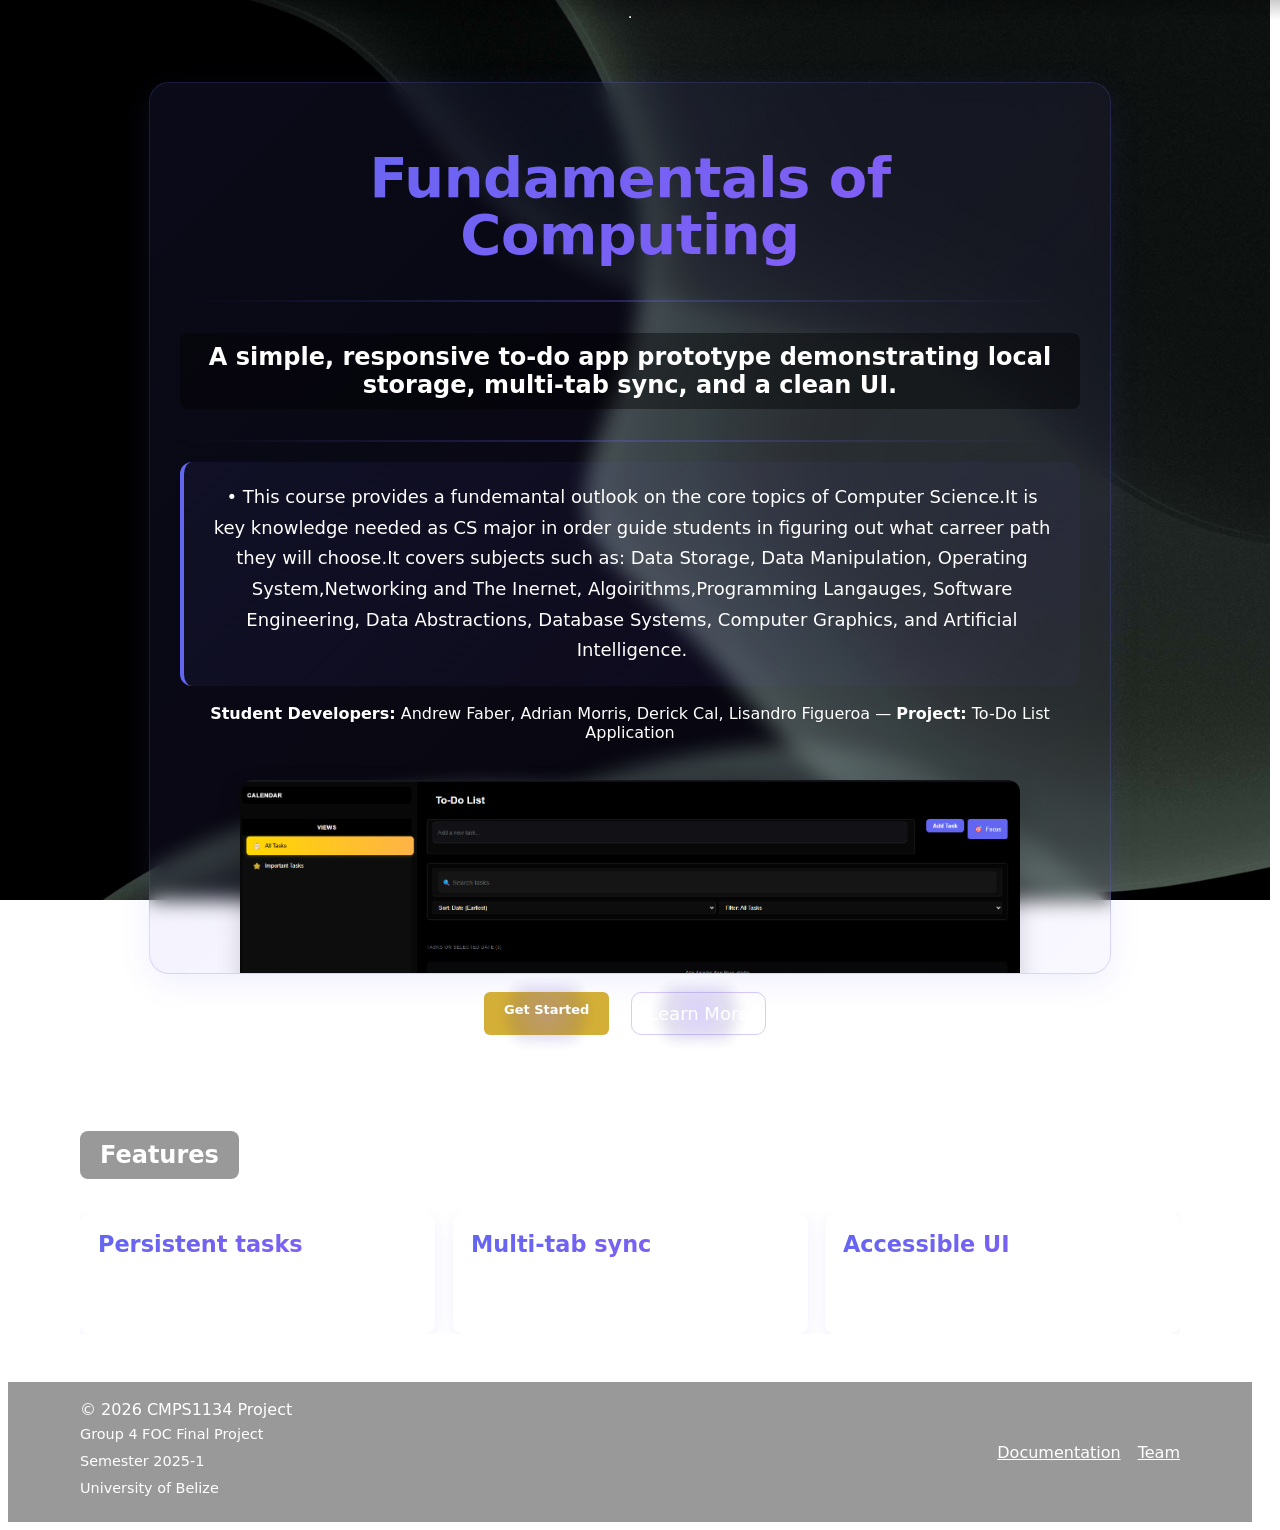
==== commit c648f79e: "Add files via upload" ====
--- a/index.html
+++ b/index.html
@@ -4,7 +4,7 @@
   <meta charset="UTF-8">
   <meta name="viewport" content="width=device-width, initial-scale=1.0">
   <title>CMPS1134 Final Project</title>
-  <link rel="icon" href="/image/download.jpeg" type="image/icon-x">
+  <link rel="icon" href="image/download.jpeg" type="image/jpeg">
   <link rel="stylesheet" href="css/style.css">
   <meta name="description" content="To-Do List application project — clean, responsive site layout">
 </head>
@@ -20,7 +20,7 @@
   <hr>
 
   <main>
-    <section class="hero">
+    <section class="hero section-fade-in">
       <div class="hero-inner">
         <h1 class="hero-title">Fundamentals of Computing</h1><hr>
         <h2>A simple, responsive to-do app prototype demonstrating local storage, multi-tab sync, and a clean UI.</h2><hr>
@@ -30,28 +30,28 @@
       
         <p style="margin-top:18px;"><strong>Student Developers:</strong> Andrew Faber, Adrian Morris, Derick Cal, Lisandro
 Figueroa  — <strong>Project:</strong> To-Do List Application</p>
-        <img src="image/todolist.png" alt="App screenshot" class="rounded-xl drop-shadow-md" style="max-width:780px; width:90%; margin-top:22px;"/>
+        <img src="image/todolist.png" alt="App screenshot" class="rounded-xl drop-shadow-md section-slide-up" style="max-width:780px; width:90%; margin-top:22px;"/>
       </div>
 
-      <div class="hero-ctas">
+      <div class="hero-ctas section-slide-up-delayed">
           <a href="html/todo.html" class="btn btn-primary btn-lg">Get Started</a>
           <a href="html/docs.html" class="btn btn-ghost btn-lg">Learn More</a>
         </div>
     </section>
 
-    <section class="features">
+    <section class="features section-fade-in-delayed">
       <div class="container-wide">
         <h2>Features</h2>
         <div class="feature-grid">
-          <div class="feature">
+          <div class="feature feature-scale-in">
             <h3>Persistent tasks</h3>
             <p>Tasks save locally so they stay after refresh.</p>
           </div>
-          <div class="feature">
+          <div class="feature feature-scale-in-delayed">
             <h3>Multi-tab sync</h3>
             <p>Changes propagate across open tabs instantly.</p>
           </div>
-          <div class="feature">
+          <div class="feature feature-scale-in-delayed-2">
             <h3>Accessible UI</h3>
             <p>Keyboard-friendly controls and clear contrast.</p>
           </div>
--- a/css/style.css
+++ b/css/style.css
@@ -152,26 +152,103 @@
 }
 
 .hero-inner {
-  background-color: rgba(0, 0, 0, 0.5);
-  padding: 30px;
-  border-radius: 16px;
+  background: linear-gradient(135deg, rgba(99, 102, 241, 0.1) 0%, rgba(139, 92, 246, 0.05) 100%);
+  padding: 40px 30px;
+  border-radius: 20px;
   margin: 20px auto;
   max-width: 900px;
+  border: 1px solid rgba(99, 102, 241, 0.2);
+  backdrop-filter: blur(10px);
+  box-shadow: 0 8px 32px rgba(99, 102, 241, 0.1);
+}
+
+.hero-title {
+  font-size: 3rem;
+  font-weight: 800;
+  background: linear-gradient(135deg, #6366f1 0%, #8b5cf6 100%);
+  -webkit-background-clip: text;
+  -webkit-text-fill-color: transparent;
+  background-clip: text;
+  margin-bottom: 15px;
+  letter-spacing: -0.5px;
+}
+
+.hero hr {
+  border: none;
+  height: 2px;
+  background: linear-gradient(90deg, transparent, rgba(99, 102, 241, 0.3), transparent);
+  margin: 15px 0;
 }
 
 .lead {
-  background-color: rgba(0, 0, 0, 0.3);
-  padding: 15px 20px;
-  border-radius: 8px;
-  margin: 15px 0;
-  display: inline-block;
+  background: linear-gradient(135deg, rgba(99, 102, 241, 0.08) 0%, rgba(139, 92, 246, 0.04) 100%);
+  padding: 20px 25px;
+  border-radius: 12px;
+  margin: 20px auto;
+  display: block;
+  border-left: 4px solid #6366f1;
+  line-height: 1.7;
+  color: rgba(255, 255, 255, 0.9);
+  font-size: 1.05rem;
+  max-width: 850px;
+  transition: all 0.3s ease;
+}
+
+.lead:hover {
+  border-left-color: #8b5cf6;
+  background: linear-gradient(135deg, rgba(99, 102, 241, 0.12) 0%, rgba(139, 92, 246, 0.06) 100%);
 }
 
 .feature {
-  background-color: rgba(0, 0, 0, 0.4);
-  padding: 20px;
-  border-radius: 10px;
-  border: 1px solid rgba(255, 255, 255, 0.1);
+  background: linear-gradient(135deg, rgba(99, 102, 241, 0.08) 0%, rgba(139, 92, 246, 0.04) 100%);
+  padding: 28px;
+  border-radius: 16px;
+  border: 1px solid rgba(99, 102, 241, 0.2);
+  backdrop-filter: blur(10px);
+  transition: all 0.3s cubic-bezier(0.4, 0, 0.2, 1);
+  box-shadow: 0 4px 15px rgba(99, 102, 241, 0.1);
+  position: relative;
+  overflow: hidden;
+}
+
+.feature::before {
+  content: '';
+  position: absolute;
+  top: 0;
+  left: -100%;
+  width: 100%;
+  height: 100%;
+  background: linear-gradient(90deg, transparent, rgba(255, 255, 255, 0.1), transparent);
+  transition: left 0.5s ease;
+}
+
+.feature:hover {
+  transform: translateY(-8px);
+  border-color: rgba(99, 102, 241, 0.4);
+  box-shadow: 0 12px 30px rgba(99, 102, 241, 0.2);
+  background: linear-gradient(135deg, rgba(99, 102, 241, 0.15) 0%, rgba(139, 92, 246, 0.1) 100%);
+}
+
+.feature:hover::before {
+  left: 100%;
+}
+
+.feature h3 {
+  font-size: 1.4rem;
+  font-weight: 700;
+  color: #fff;
+  margin-bottom: 12px;
+  background: linear-gradient(135deg, #6366f1 0%, #8b5cf6 100%);
+  -webkit-background-clip: text;
+  -webkit-text-fill-color: transparent;
+  background-clip: text;
+}
+
+.feature p {
+  font-size: 1rem;
+  color: rgba(255, 255, 255, 0.85);
+  line-height: 1.6;
+  margin: 0;
 }
 
 footer {
@@ -581,6 +658,91 @@
   .header-inner { flex-wrap:wrap; }
   .main-nav { order:3; width:100%; text-align:center; margin-top:12px; }
   .header-cta { order:2; margin-left:0; }
+}
+
+/* Section Transition Animations */
+@keyframes fadeIn {
+  from {
+    opacity: 0;
+  }
+  to {
+    opacity: 1;
+  }
+}
+
+@keyframes slideUp {
+  from {
+    opacity: 0;
+    transform: translateY(30px);
+  }
+  to {
+    opacity: 1;
+    transform: translateY(0);
+  }
+}
+
+@keyframes slideDown {
+  from {
+    opacity: 0;
+    transform: translateY(-30px);
+  }
+  to {
+    opacity: 1;
+    transform: translateY(0);
+  }
+}
+
+@keyframes scaleIn {
+  from {
+    opacity: 0;
+    transform: scale(0.95);
+  }
+  to {
+    opacity: 1;
+    transform: scale(1);
+  }
+}
+
+@keyframes slideLeft {
+  from {
+    opacity: 0;
+    transform: translateX(30px);
+  }
+  to {
+    opacity: 1;
+    transform: translateX(0);
+  }
+}
+
+/* Fade In Animation */
+.section-fade-in {
+  animation: fadeIn 0.8s ease-out;
+}
+
+.section-fade-in-delayed {
+  animation: fadeIn 0.8s ease-out 0.3s both;
+}
+
+/* Slide Up Animation */
+.section-slide-up {
+  animation: slideUp 0.8s ease-out 0.2s both;
+}
+
+.section-slide-up-delayed {
+  animation: slideUp 0.8s ease-out 0.5s both;
+}
+
+/* Scale In Animation for Features */
+.feature-scale-in {
+  animation: scaleIn 0.6s ease-out 0.4s both;
+}
+
+.feature-scale-in-delayed {
+  animation: scaleIn 0.6s ease-out 0.6s both;
+}
+
+.feature-scale-in-delayed-2 {
+  animation: scaleIn 0.6s ease-out 0.8s both;
 }
 
 .input-section {
